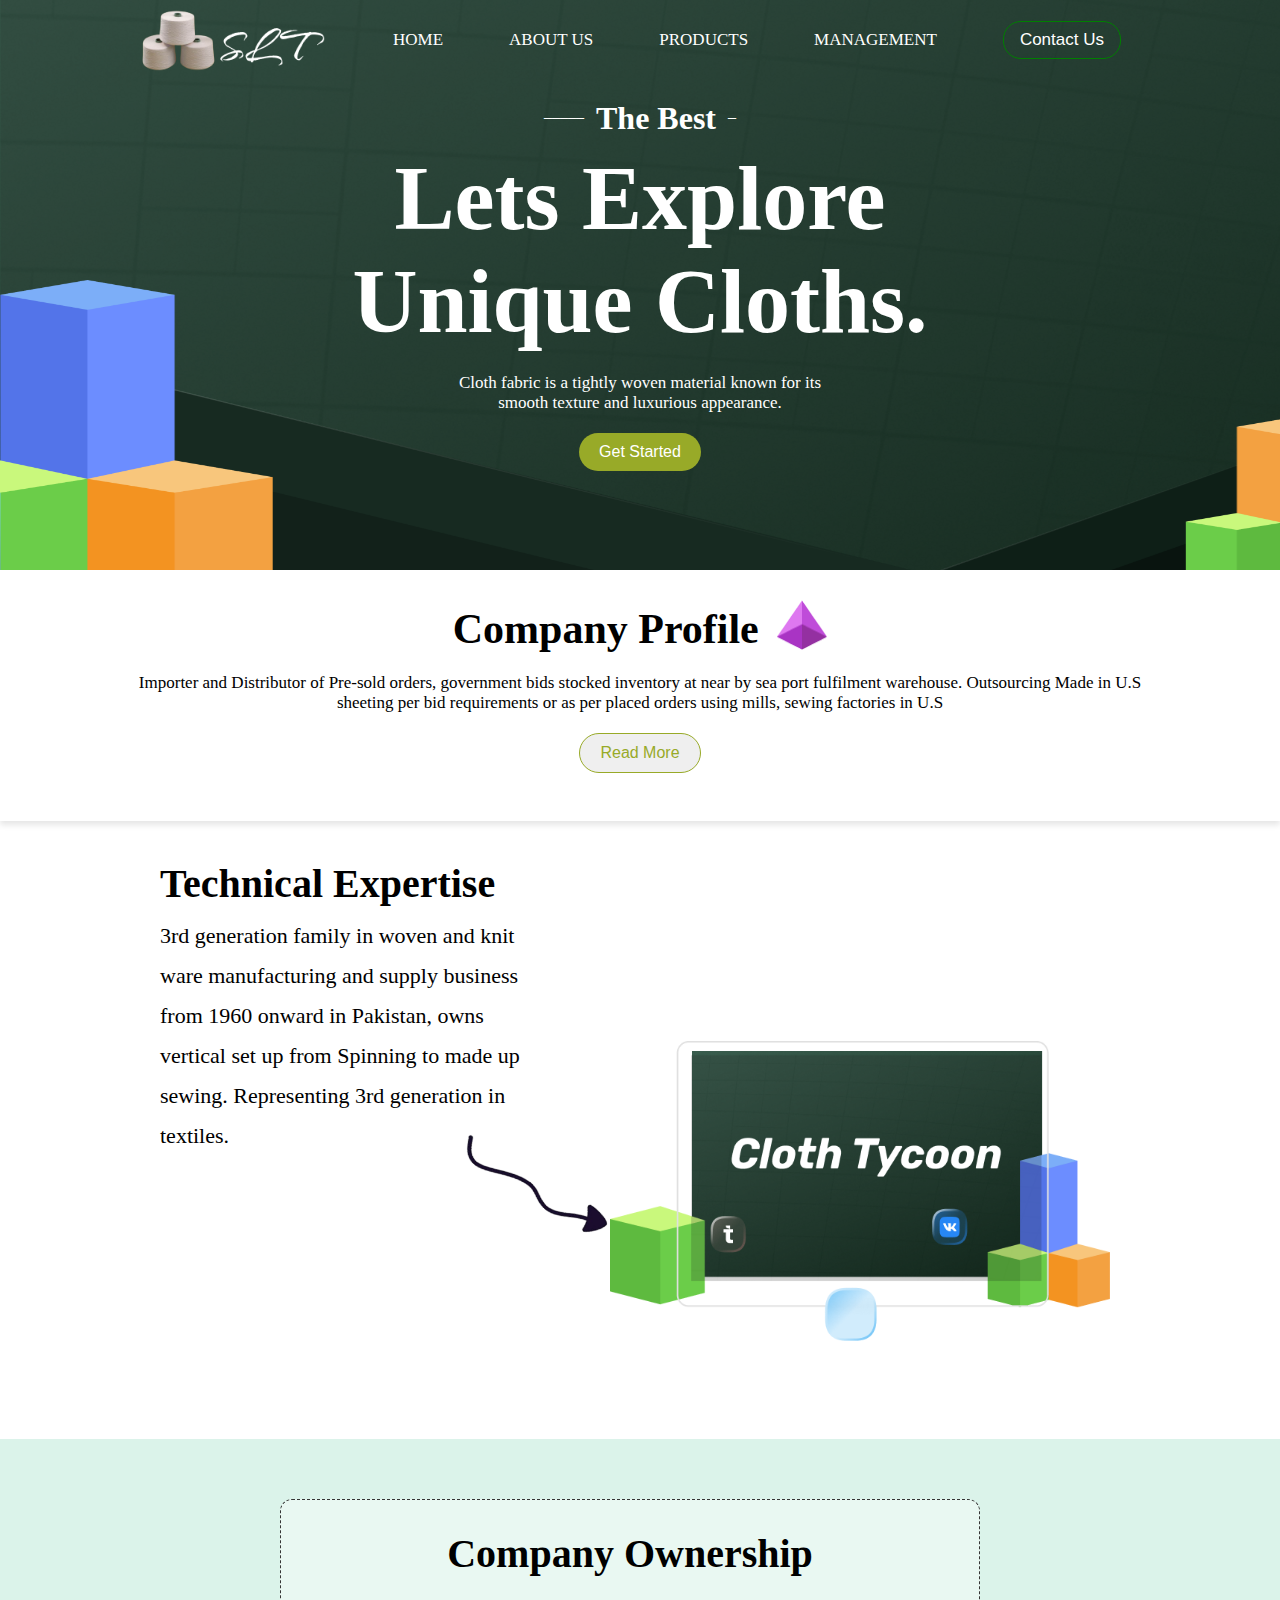
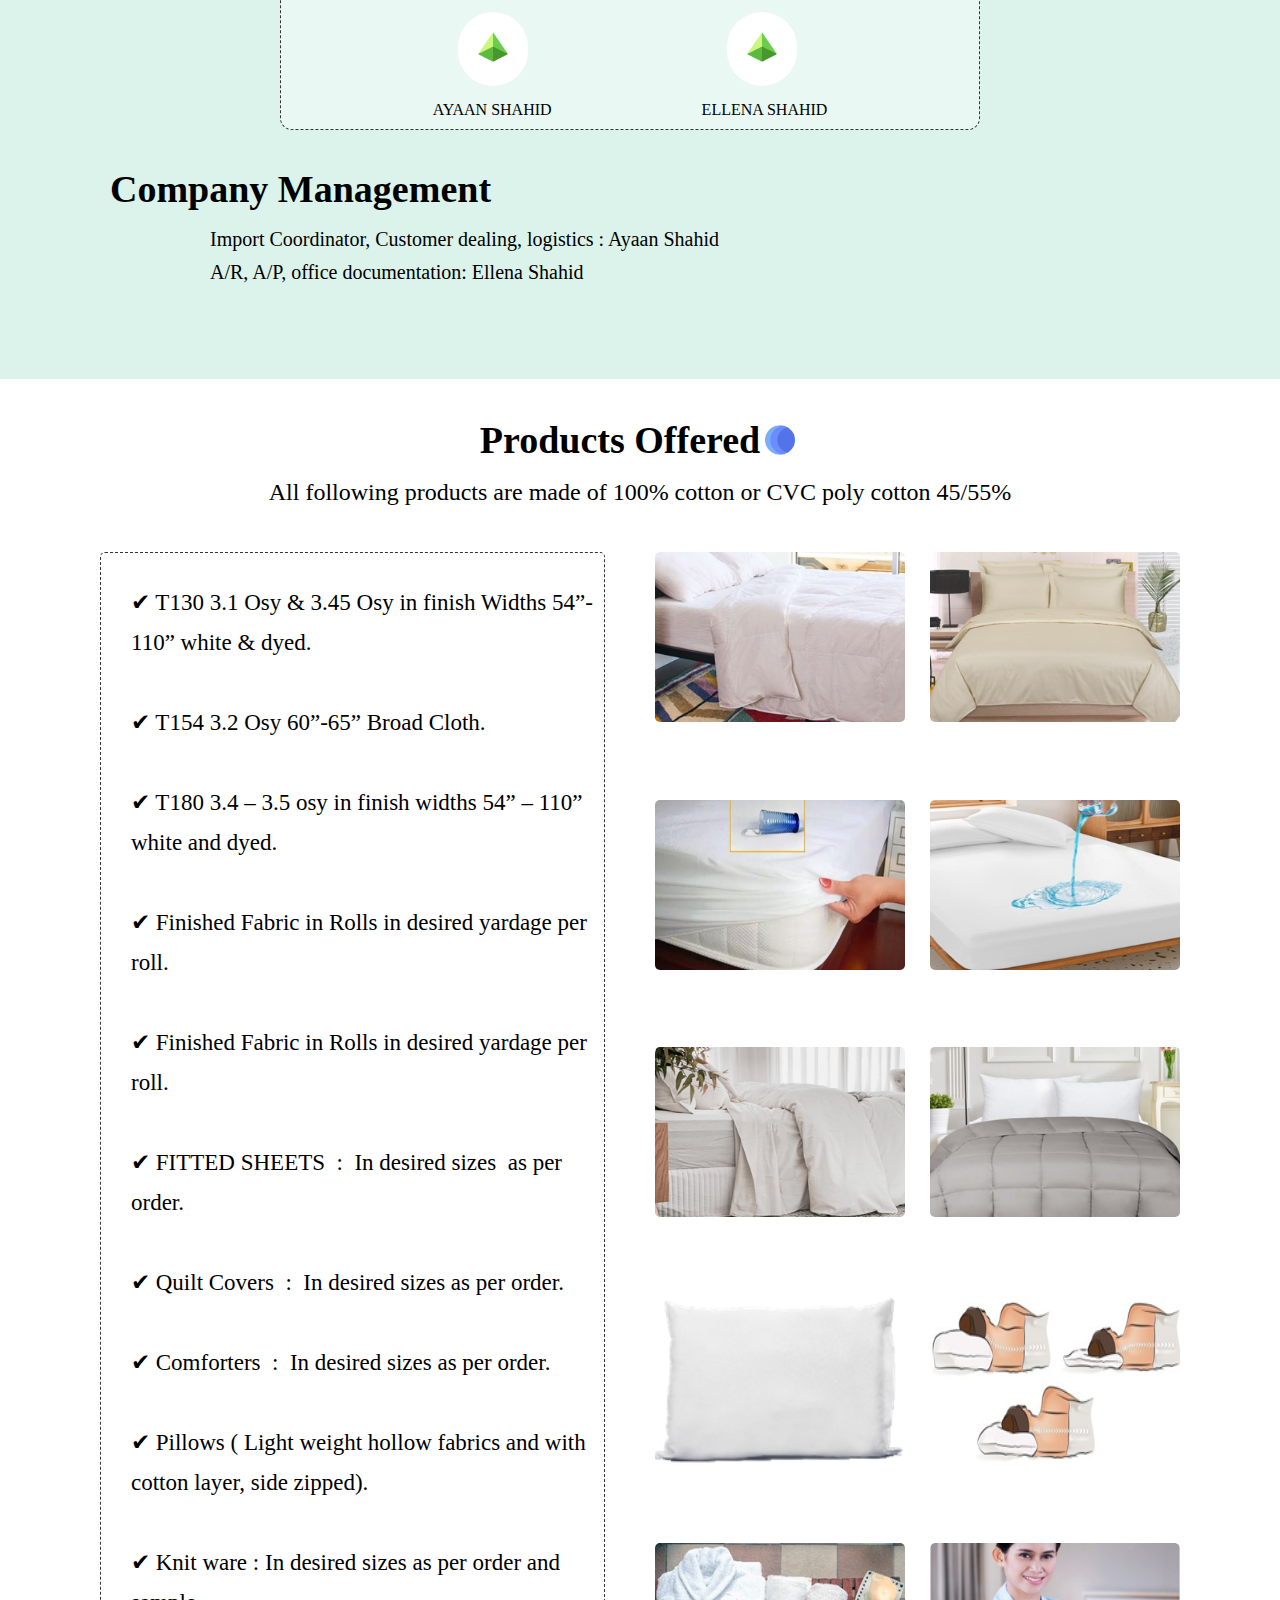
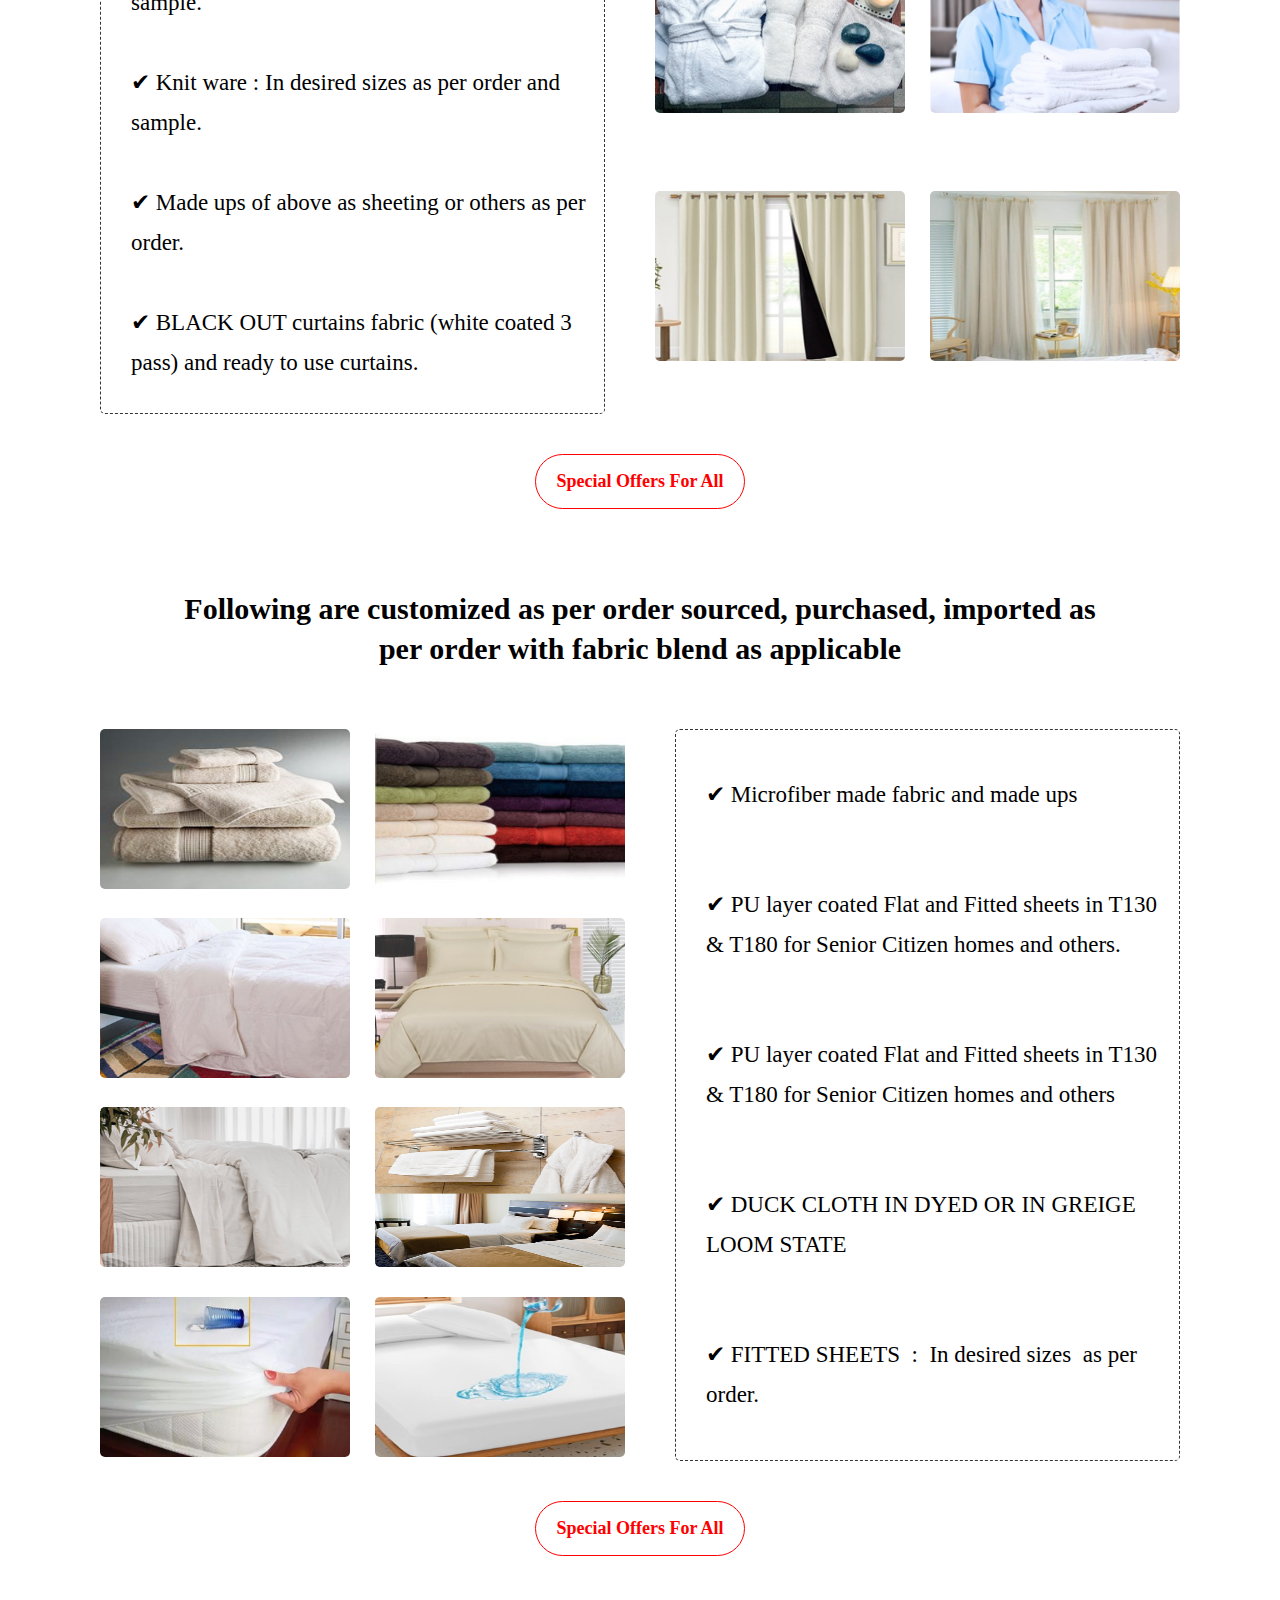
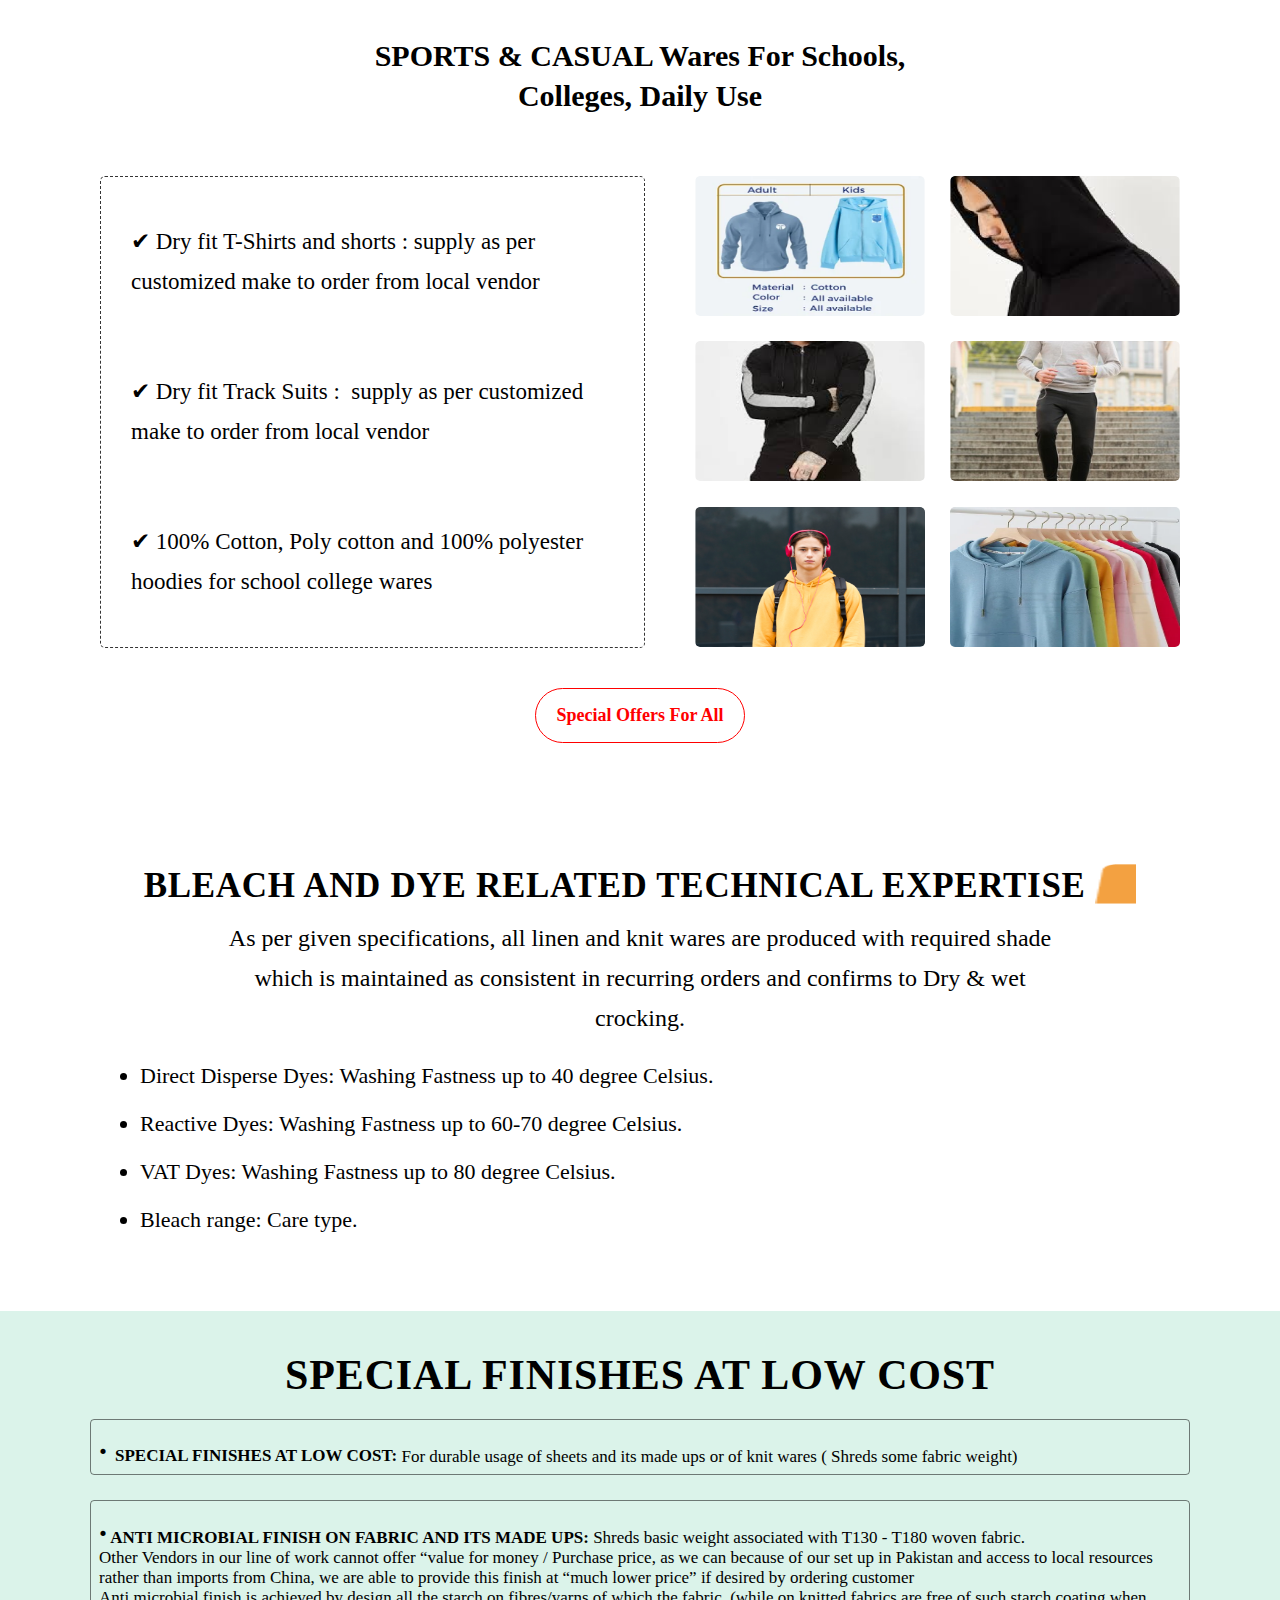
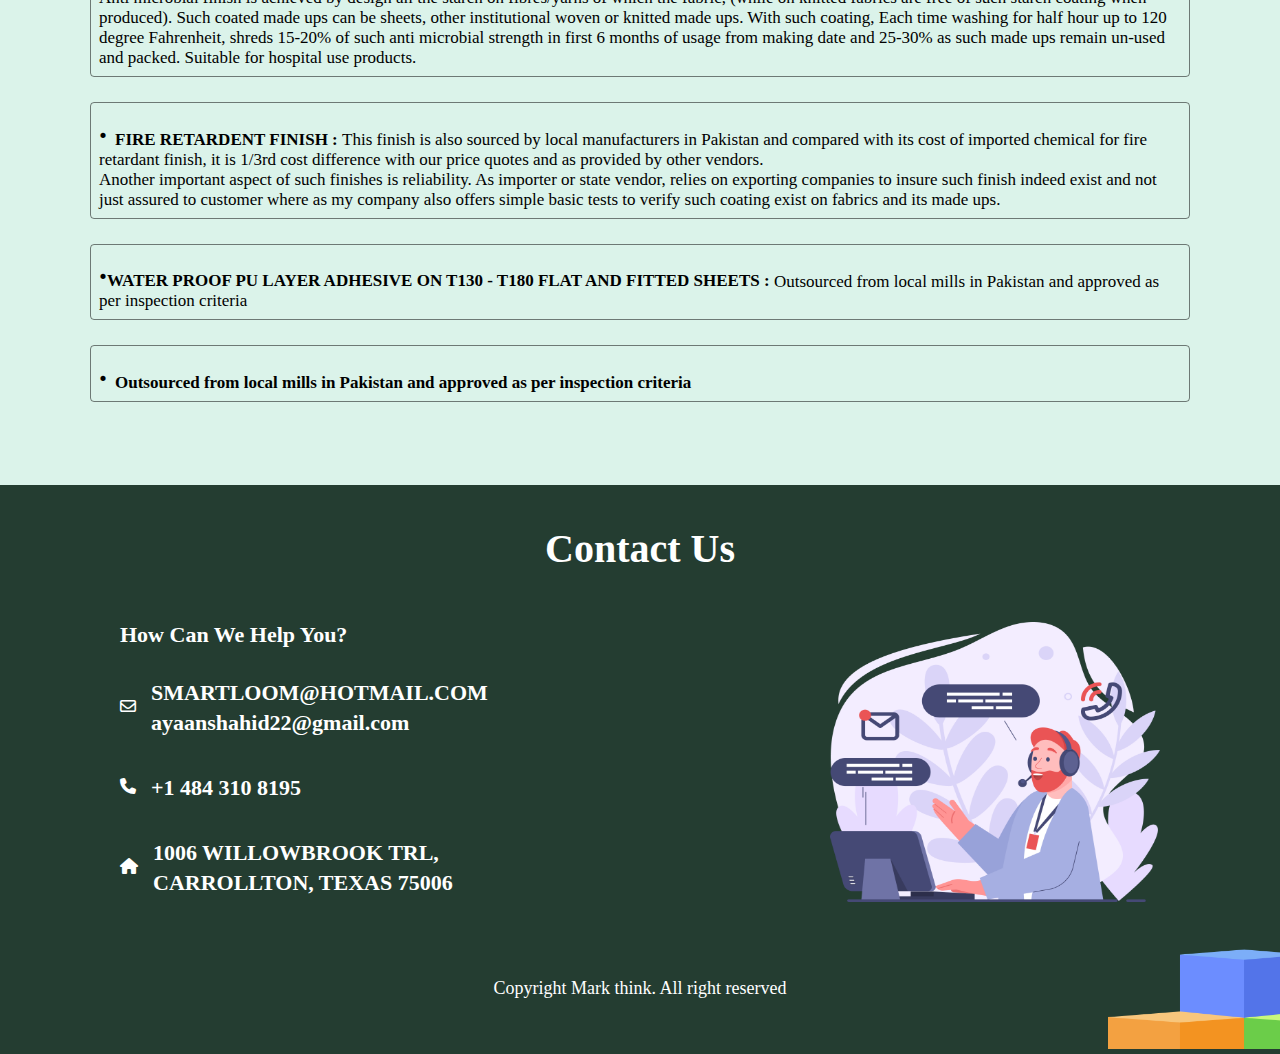
==== index.html @ a5f22051 "j" ====
<!DOCTYPE html>
<html lang="en">
<head>
    <meta charset="UTF-8">
    <meta name="viewport" content="width=device-width, initial-scale=1.0">
    <title>Smart Loom Textile</title>
    <link rel="stylesheet" href="https://cdnjs.cloudflare.com/ajax/libs/font-awesome/6.7.2/css/all.min.css" />
    <link rel="stylesheet" href="style.css">
</head>
<body>

    <div class="main_nav_hero" style="background-image: url(Group_1.png);">
        <nav>
          <label class="logo"
            ><img src="Frame_664.png" alt=""
          /></label>
          <input type="checkbox" id="check" />
          <label for="check" class="checkbtn">
            <i class="fas fa-bars"></i>
          </label>
          <ul id="menu_in_small">
            <li>Home</li>
            <li style="white-space: nowrap">About us</li>
            <li>Products</li>
            <li>Management</li>
            <li><a href="#contact-us"><button style="white-space: nowrap" id="contact_us_strtt" >Contact Us</button></a></li>
          </ul>
        </nav>
        <section class="hero_sec">
          <div class="hero_sec_best">
            <span style="margin-top: -13px; margin-right: 12px;">_____ </span>
            <h1>The Best</h1>
            <span style="margin-top: -13px; margin-left: 12px;">_</span>
          </div>
          <h1 class="big_heading_hero_sec">
            Lets Explore <br />
            Unique Cloths.
          </h1>
    
          <p class="p_hero_sec">
            Cloth fabric is a tightly woven material known for its <br />
            smooth texture and luxurious appearance.
          </p>
    
          <div class="btn_hero_sec">
            <button>Get Started</button>
          </div>
          <div class="hero_sec_b">
            <img src="Group_627.png" alt="" />
          </div>
        </section>
      </div>
      <!-- COMPANY PROFILE  -->
      <section class="company_profile">
        <h1>
          Company Profile
          <img class="company_profile_img" src="Group 555.png" alt="" />
        </h1>
        <p>
          Importer and Distributor of Pre-sold orders, government bids stocked
          inventory at near by sea port fulfilment warehouse. Outsourcing Made in
          U.S sheeting per bid requirements or as per placed orders using mills,
          sewing factories in U.S
        </p>
        <button>Read More</button>
        </section>
    
    
    
    
        <div class="technical">
            <div class="technical-1">
                <h5>Technical Expertise</h5>
                <p>3rd generation family in woven and knit ware manufacturing and supply business from 1960 onward in Pakistan, owns vertical set up from Spinning to made up sewing. Representing 3rd generation in textiles.</p>
                <img src="technical-1.png" alt="">
    
            </div>
            <div class="technical-2">
                <img src="technical-2.png" alt="">
    
            </div>
        </div>
    
        <div class="ownership">
            <div class="ownership-1">
                <div class="ownership-11">
                    <p>Company Ownership</p>
    
                </div>
                <div class="ownership-12">
                    <div class="ownership-13">
                        <p id="ownership-1" ><img src="./ownership.png" alt=""></p>
                        <p>AYAAN SHAHID</p>
    
                    </div>
                    <div class="ownership-14">
                        <p id="ownership-2"><img src="./ownership.png" alt=""></p>
                        <p>ELLENA SHAHID</p>
    
                    </div>
                </div>
    
            </div>
            <div class="ownership-2">
                <div class="ownership-21">
                    <p>Company Management</p>
    
                </div>
                <div class="ownership-22">
                    <p>Import Coordinator, Customer dealing, logistics : Ayaan Shahid</p>
                    <p>A/R, A/P, office documentation: Ellena Shahid</p>
    
                </div>
            </div>
        </div>
    
        <div class="products">
            <div class="product-1">
               <span><h5>Products Offered</h5><img src="Group 556.png" alt=""></span> 
                <p>All following products are made of 100% cotton or CVC poly cotton 45/55%</p>
    
            </div>
            <div class="product-2">
                <div class="product-21">
                    <ol style="list-style-type: none;">
                    <li> ✔ T130 3.1 Osy & 3.45 Osy in finish Widths 54”- 110” white & dyed.</li>
                    <li> ✔ T154 3.2 Osy 60”-65” Broad Cloth.</li>
                    <li> ✔ T180 3.4 – 3.5 osy in finish widths 54” – 110” white and dyed.</li>
                    <li> ✔ Finished Fabric in Rolls in desired yardage per roll.</li>
                    <li> ✔ Finished Fabric in Rolls in desired yardage per roll.</li>
                    <li> ✔ FITTED SHEETS  :  In desired sizes  as per order.</li>
                    <li> ✔ Quilt Covers  :  In desired sizes as per order.</li>
                    <li> ✔ Comforters  :  In desired sizes as per order.</li>
                    <li> ✔ Pillows ( Light weight hollow fabrics and with cotton layer, side zipped).</li>
                    <li> ✔ Knit ware : In desired sizes as per order and sample.</li>
                    <li> ✔ Knit ware : In desired sizes as per order and sample.</li>
                    <li> ✔ Made ups of above as sheeting or others as per order.</li>
                    <li> ✔ BLACK OUT curtains fabric (white coated 3 pass) and ready to use curtains.</li>
                </ol>
    
                </div>
                <div class="product-22">
                    <img src="product-1.png" alt="">
                    <img src="product-2.png" alt="">
                    <img src="product-3.png" alt="">
                    <img src="product-4.png" alt="">
                    <img src="product-5.png" alt="">
                    <img src="product-6.png" alt="">
                    <img src="product-7.png" alt="">
                    <img src="product-8.png" alt="">
                    <img src="product-9.png" alt="">
                    <img src="product-10.png" alt="">
                    <img src="product-11.png" alt="">
                    <img src="product-12.png" alt="">
    
    
                </div>
            </div>
            <div class="product-3">
                <button>Special Offers For All</button>
            </div>
        </div>
        <div class="order">
            <div class="order-1">
                <p>Following are customized as per order sourced, purchased, imported as per order with fabric blend as applicable</p>
            </div>
            <div class="order-2">
                <div class="order-21">
                    <img src="order-1.png" alt="">
                    <img src="order-2.png" alt="">
                    <img src="order-3.png" alt="">
                    <img src="order-4.png" alt="">
                    <img src="order-5.png" alt="">
                    <img src="order-6.png" alt="">
                    <img src="order-7.png" alt="">
                    <img src="order-8.png" alt="">
    
    
                </div>
                <div class="order-22">
                    <ol style="list-style-type: none;">
                        <li> ✔ Microfiber made fabric and made ups</li>
                        <li> ✔ PU layer coated Flat and Fitted sheets in T130 & T180 for Senior Citizen homes and others.</li>
                        <li> ✔ PU layer coated Flat and Fitted sheets in T130 & T180 for Senior Citizen homes and others</li>
                        <li> ✔ DUCK CLOTH IN DYED OR IN GREIGE LOOM STATE</li>
                        <li> ✔ FITTED SHEETS  :  In desired sizes  as per order.</li>
                    </ol>
    
                </div>
            </div>
            <div class="order-3">
                <button>Special Offers For All</button>
            </div>
        </div>
    
        <div class="school">
            <div class="school-1">
                    <p>SPORTS & CASUAL Wares For Schools, Colleges, Daily Use</p>
            </div>
            <div class="school-2">
                <div class="school-21">
                    <ol style="list-style-type: none;" >
                        <li> ✔ Dry fit T-Shirts and shorts : supply as per customized make to order from local vendor</li>
                        <li> ✔ Dry fit Track Suits :  supply as per customized make to order from local vendor</li>
                        <li> ✔ 100% Cotton, Poly cotton and 100% polyester hoodies for school college wares</li>
                    </ol>
    
                </div>
                <div class="school-22">
                    <img src="school-1.png" alt="">
                    <img src="school-2.png" alt="">
                    <img src="school-3.png" alt="">
                    <img src="school-4.png" alt="">
                    <img src="school-5.png" alt="">
                    <img src="school-6.png" alt="">
                </div>
            </div>
            <div class="school-3">
                <button>Special Offers For All</button>
            </div>
        </div>
    
            <!-- technical expertise -->
    
        <section class="technical_expertise">
            <h1>
              BLEACH AND DYE RELATED TECHNICAL EXPERTISE
              <img class="technical_expertise_img" src="Vector.png" alt="" />
            </h1>
            <h4>
              As per given specifications, all linen and knit wares are produced with
              required shade which is maintained as consistent in recurring orders and
              confirms to Dry & wet crocking.
            </h4>
            <ol class="custom-list">
              <li>Direct Disperse Dyes: Washing Fastness up to 40 degree Celsius.</li>
              <li>Reactive Dyes: Washing Fastness up to 60-70 degree Celsius.</li>
              <li>VAT Dyes: Washing Fastness up to 80 degree Celsius.</li>
              <li>Bleach range: Care type.</li>
            </ol>
          </section>
      
          <!-- SPECIAL FINISHES AT LOW COST -->
      
          <section class="special_finishes">
            <h1>SPECIAL FINISHES AT LOW COST</h1>
            <ol>
              <li>
                <b
                  ><span class="dot_special_finishes">. </span>SPECIAL FINISHES AT LOW
                  COST:</b
                >
                For durable usage of sheets and its made ups or of knit wares ( Shreds
                some fabric weight)
              </li>
              <li>
                <b
                  ><span class="dot_special_finishes">.</span> ANTI MICROBIAL FINISH
                  ON FABRIC AND ITS MADE UPS:</b
                >
                Shreds basic weight associated with T130 - T180 woven fabric.
                <p>
                  Other Vendors in our line of work cannot offer “value for money /
                  Purchase price, as we can because of our set up in Pakistan and
                  access to local resources rather than imports from China, we are
                  able to provide this finish at “much lower price” if desired by
                  ordering customer
                </p>
                <p>
                  Anti microbial finish is achieved by design all the starch on
                  fibres/yarns of which the fabric, (while on knitted fabrics are free
                  of such starch coating when produced). Such coated made ups can be
                  sheets, other institutional woven or knitted made ups. With such
                  coating, Each time washing for half hour up to 120 degree
                  Fahrenheit, shreds 15-20% of such anti microbial strength in first 6
                  months of usage from making date and 25-30% as such made ups remain
                  un-used and packed. Suitable for hospital use products.
                </p>
              </li>
      
              <li>
                <b
                  ><span class="dot_special_finishes">. </span> FIRE RETARDENT FINISH
                  :
                </b>
                This finish is also sourced by local manufacturers in Pakistan and
                compared with its cost of imported chemical for fire retardant finish,
                it is 1/3rd cost difference with our price quotes and as provided by
                other vendors.
                <p>
                  Another important aspect of such finishes is reliability. As
                  importer or state vendor, relies on exporting companies to insure
                  such finish indeed exist and not just assured to customer where as
                  my company also offers simple basic tests to verify such coating
                  exist on fabrics and its made ups.
                </p>
              </li>
              <li>
                <b
                  ><span class="dot_special_finishes">.</span>WATER PROOF PU LAYER
                  ADHESIVE ON T130 - T180 FLAT AND FITTED SHEETS :
                </b>
                Outsourced from local mills in Pakistan and approved as per inspection
                criteria
              </li>
              <li>
                <b
                  ><span class="dot_special_finishes">. </span> Outsourced from local
                  mills in Pakistan and approved as per inspection criteria
                </b>
              </li>
            </ol>
          </section>
    
    
        <div class="contact" id="contact-us" >
            <div class="contact-1">
                <p>Contact Us</p>
    
            </div>
            <div class="contact-2">
                <div class="contact-21">
                    <div class="contact-211">
                        <p>How Can We Help You?</p>
                    </div>
                    <div class="mail">
                        <div class="mail-1">
                            <i id="mail" class="fa-regular fa-envelope"></i>
                        </div>
                        <div class="mail-2">
                            <p><a  style="color: white;">SMARTLOOM@HOTMAIL.COM</a></p>
                            <p><a  style="color: white;">ayaanshahid22@gmail.com</a></p>
                        </div>
                    </div>
                    <div class="mail">
                        <div class="mail-1">
                            <i class="fa-solid fa-phone"></i>
                        </div>
                        <div class="mail-2">
                            <p>+1 484 310 8195</p>
                        </div>
                    </div>
                    <div class="mail">
                        <div class="mail-1">
                            <i id="mail" class="fa-solid fa-house"></i>
                        </div>
                        <div class="mail-2">
                            <p>1006 WILLOWBROOK TRL, CARROLLTON, TEXAS 75006</p>
                        </div>
                    </div>
    
                </div>
                <div class="contact-22">
                    <img src="contact-1.png" alt="">
    
                </div>
            </div>
            <div class="contact-3">
                <p>Copyright Mark think. All right reserved</p>
                <img src="contact-2.png" alt="">
            </div>
        </div>
        
        <script>
    
    document.addEventListener('DOMContentLoaded', function() {
        const checkBox = document.getElementById('check');
        const menu = document.getElementById('menu');
    
        // Toggle the menu when the checkbox is checked/unchecked
        checkBox.addEventListener('change', function() {
            if (this.checked) {
                menu.style.left = '0'; // Show menu
            } else {
                menu.style.left = '-100%'; // Hide menu
            }
        });
    });
    
        </script>

</body>
</html>
---- style.css ----
*{
  margin: 0;
  padding: 0;
  box-sizing: border-box;
}

html{
  scroll-behavior: smooth;
}
body {
  width: 100%;
  overflow-x: hidden;
}



nav {
  /* background: #0082e6; */
  height: 80px;
  width: 100%;
  display: flex; /* Add this */
  align-items: center; /* Add this */
  justify-content: space-between; /* Add this */
  padding: 0 105px; /* Add this for horizontal margins */
  /* padding-top: 12px; */
}
label.logo {
  display: flex; /* Add this */
  align-items: center; /* Add this */
  margin-right: 20px;
  /* line-height: 80px; */
  /* padding: 0 100px; */
}
label.logo img {
  width: 205px; /* Set the width for the logo image */
  /* height: 70px;  */
}

nav ul {
  /* float: right; */
  /* margin-right: 20px;  */
  display: flex; /* Change this to use flex for horizontal layout */
  margin-left: auto;
}
nav ul li {
  display: inline-block;
  line-height: 80px;
  margin: 0 20px;
}
nav ul li {
  color: white;
  font-size: 17px;
  padding: 7px 13px;
  border-radius: 3px;
  text-transform: uppercase;
  text-decoration: none; /* Remove underline by default */
}
nav ul li:hover {
  text-decoration: underline; /* Underline on hover */
  background: none; /* No background on hover */
  color: white; /* Keep the text color white on hover */
}
nav ul button {
  padding: 8px 16px;
  border-radius: 18px;
  background-color: transparent;
  border: 1px solid green;
  color: white;
  font-size: 17px;
  cursor: pointer;
}
.checkbtn {
  font-size: 22px;
  color: white;
  float: right;
  line-height: 80px;
  margin-right: 30px;
  cursor: pointer;
  display: none;
}
#check {
  display: none;
}
.main_nav_hero {
  /* background-image: url("Group_1.png"); */
  background-repeat: no-repeat;
  background-size: cover;
  background-position: center;
  height: 570px;
  width: 100%;
  overflow-x: hidden;
  position: relative;
}

.hero_sec_b {
  width: 100%;
}
.hero_sec_b img {
  width: 100%;
  height: 290px;
  overflow-x: hidden;
  /* margin-top: 90px; */
  position: absolute;
  bottom: 0;
}
.hero_sec_best {
  display: flex;
  color: white;
  justify-content: center;
  align-items: center;
  margin-top: 20px;
}

.big_heading_hero_sec {
  display: flex;
  color: white;
  justify-content: center;
  align-items: center;
  margin-top: 10px;
  font-size: 90px;
  text-align: center;
}

.p_hero_sec {
  display: flex;
  color: white;
  justify-content: center;
  align-items: center;
  margin-top: 20px;
  font-size: 17px;
  text-align: center;
}

.btn_hero_sec {
  display: flex;
  justify-content: center;
  align-items: center;
}
.btn_hero_sec button {
  padding: 10px 20px;
  font-size: 16px;
  cursor: pointer;
  margin-top: 20px;
  border-radius: 192px;
  border: hidden;
  color: white;
  background-color: #98aa28;
}
/* COMPANY PROFILE */

.company_profile {
  width: 100%;
  text-align: center;
  justify-content: center;
  align-items: center;
  padding: 30px 0;
  background: rgba(255, 255, 255, 1);
  display: flex;
  flex-direction: column;
  box-shadow: 0px 4px 6px rgba(0, 0, 0, 0.1);
}
.company_profile h1 {
  font-size: 42px;
}
.company_profile_img {
  margin-left: 8px;
  width: 50px;
  height: 50px;
  margin-bottom: -7px;
}
.company_profile p {
  width: 80%;
  text-align: center;
  justify-content: center;
  align-items: center;
  font-family: Rubik;
  font-size: 17px;
  font-weight: 400;
  line-height: 20px;
  margin-top: 20px;
}
.company_profile button {
  padding: 10px 20px;
  font-size: 16px;
  cursor: pointer;
  margin-top: 20px;
  border-radius: 192px;
  border: 1px solid rgba(152, 170, 40, 1);
  color: rgba(152, 170, 40, 1);
}
/* technical_expertise */

.technical_expertise {
  width: 100%;
  padding: 40px 30px;
  display: flex;
  flex-direction: column;
  justify-content: center;
  align-items: center;
}
.technical_expertise h1 {
  font-size: 35px;
  font-weight: 700;
  line-height: 65px;
  letter-spacing: 0.02em;
  text-align: center;
  margin-top: 40px;
}

.technical_expertise_img {
  width: 41.3px;
  height: 40px;
  margin-bottom: -7px;
}
.technical_expertise h4 {
  font-size: 24px;
  font-weight: 500;
  line-height: 40px;
  text-align: center;
  width: 70%;
}

/* Style for the ordered list with dots and left alignment */
.custom-list {
  list-style-type: disc; /* Use dots as the list style */
  padding-left: 20px; /* Indent the list items to the left */
  margin: 20px 0; /* Add spacing above and below */
  text-align: left; /* Align the list text to the left */
  width: 100%; /* Ensure the list takes full width */
  box-sizing: border-box;
}

.custom-list li {
  margin-bottom: 13px;
  font-size: 18px; /* Add spacing between each item */
  line-height: 1.6; /* Adjust line spacing for readability */
}
/* SPECIAL FINISHES AT LOW COST */

.special_finishes {
  padding: 40px 90px;
  background: rgba(219, 243, 234, 1);

  width: 100%;
  overflow-x: hidden;
}
.special_finishes h1 {
  display: flex;
  justify-content: center;
  align-items: center;

  font-size: 42px;
  font-weight: 700;

  letter-spacing: 0.02em;
  margin-bottom: 20px;
}
.special_finishes ol {
  list-style-type: none;
}
.special_finishes ol li b span {
  font-size: xx-large;
}

.special_finishes ol li {
  border: 0.5px solid rgba(0, 0, 0, 0.5);
  margin-bottom: 25px;
  padding: 6px 8px 8px;
  font-size: 17px;
  border-radius: 4px;
}

.dot_special_finishes {
  vertical-align: super;
  margin-right: 5px;
}




.technical{
  display: flex;
  justify-content: center;
  padding: 20px 120px;
}
.technical-1{
  padding: 10px 40px;
}
.technical-1 h5{
  font-size: 40px;
  font-weight: 700;
  line-height: 65px;
  font-family: Rubik;
}
.technical-1 p{
  font-size: 22px;
  font-weight: 400;
  line-height: 40px;
  font-family: Rubik;
}
.technical-1 img{
  width: 250px;
  position: relative;
  bottom: 90px;
  left: 250px;
}
.technical-2{
  padding: 20px 50px;
}
.technical-2 img{
  width: 500px;
  height: 300px;
  margin-top: 180px;
}
.ownership{
  height: Hug (676px);
  padding: 60px 80px;
  background-color: #DBF3EA;
}
.ownership-1{
 width: 700px;
  border: 1px dashed #343434;
  border-radius:12px;
  padding: 30px 16px 10px 16px;
  text-align: center;
  margin-left: 200px;
  background-color: #FFFFFF66;
}
.ownership-11 p{
  font-size: 40px;
  font-weight: 700;
  font-family: Rubik;
}
.ownership-12{
  display: flex;
  justify-content: center;  
  gap: 150px;
}
#ownership-1{
  width: 70px;
  height: 70;
  padding: 20px;
  background-color: white;
  border-radius: 70px;
  margin-top: 35px;
  margin-bottom: 15px;
  margin-left: 25px;
}
#ownership-2{
  width: 70px;
  height: 70;
  padding:20px;
  background-color: white;
  border-radius: 70px;
  margin-top: 35px;
  margin-bottom: 15px;
  margin-left: 25px;
}
.ownership-12 img{
  width: 30px;
  height: 30px;
 
}
.ownership-2{
  padding: 30px;
}
.ownership-21 p{
  font-size: 38px;
  font-weight: 700;
  font-family: Rubik;
  padding: 7px 0 12px 0;
}
.ownership-22 p{
  margin-left: 100px;
  font-size: 20px;
  font-weight: 400;
  font-family: Rubik;
  line-height: 33px;
}
.products{
  padding: 30px 80px;
}
.product-1{
  text-align: center;
}
.product-1 h5{
  font-size: 38px;
  font-weight: 700;
  font-family: Rubik;
  line-height: 63px
}
.product-1 span{
  display: inline-flex;
}
.product-1 img{
  width: 30px;
  height: 30px;
  margin: auto 5px;
}
.product-1 p{
  font-size: 24px;
  font-weight: 500;
  font-family: Rubik;
  line-height: 40px
}
.product-2{
  padding:40px 20px;
  display: flex;
  column-gap: 50px;
  justify-content: space-between;
}
.product-21{
  border: 0.5px dashed #343434;
  padding: 10px 10px 10px 30px;
  border-radius: 5px;
  
}
.product-21 li{
  padding: 20px 0;
  font-size: 23px;
  font-weight: 400;
  font-family: Rubik;
  line-height: 40px
}
.product-22{
  display: grid;
  grid-template-columns: auto auto;
  gap: 25px;
}
.product-22 img{
  width: 250px;
  height: 170px;
  border-radius: 5px;
}
.product-3{
  text-align: center;
}
.product-3 button{
  padding: 16px 20px;
  background-color: transparent;
  color: #FF0000;
  border: 1px solid #FF0000;
  border-radius: 100px;
  font-size: 18px;
  font-weight: 600;
  font-family: Rubik;;
}
.order{
  padding: 30px 80px;
}
.order-1 p{
  padding: 20px 100px;
  text-align: center;
  font-size: 30px;
  font-weight: 600;
  font-family: Rubik;
  line-height: 40px
}
.order-2{
  padding:40px 20px;
  display: flex;
  column-gap: 50px;
  justify-content: space-between;
}
.order-21{
  display: grid;
  grid-template-columns: auto auto;
  gap: 25px;
}
.order-21 img{
  width: 250px;
  height: 160px;
  border-radius: 5px;
}
.order-22{
  border: 0.5px dashed #343434;
  padding: 10px 10px 10px 30px;
  border-radius: 5px;
}
.order-22 li{
  padding: 35px 0;
  font-size: 23px;
  font-weight: 400;
  font-family: Rubik;
  line-height: 40px
}
.order-3{
  text-align: center;
}
.order-3 button{
  padding: 16px 20px;
  background-color: transparent;
  color: #FF0000;
  border: 1px solid #FF0000;
  border-radius: 100px;
  font-size: 18px;
  font-weight: 600;
  font-family: Rubik;
}
.school{
  padding: 30px 80px;
}
.school-1 p{
  padding: 20px 270px;
  text-align: center;
  font-size: 30px;
  font-weight: 600;
  font-family: Rubik;
  line-height: 40px
}
.school-2{
  padding:40px 20px;
  display: flex;
  column-gap: 50px;
  justify-content: space-between;
}
.school-21{
  border: 0.5px dashed #343434;
  padding: 10px 10px 10px 30px;
  border-radius: 5px;
}
.school-21 li{
  padding: 35px 0;
  font-size: 23px;
  font-weight: 400;
  font-family: Rubik;
  line-height: 40px
}
.school-22{
  display: grid;
  grid-template-columns: auto auto;
  gap: 25px;
}
.school-22 img{
  width: 230px;
  height: 140px;
  border-radius: 5px;
}
.school-3{
  text-align: center;
}
.school-3 button{
  padding: 16px 20px;
  background-color: transparent;
  color: #FF0000;
  border: 1px solid #FF0000;
  border-radius: 100px;
  font-size: 18px;
  font-weight: 600;
  font-family: Rubik;
}

.contact{
  background-color: #243D31;
  color: white;
}
.contact-1 p{
  text-align: center;
  font-size:40px;
  font-family: Roboto;
  font-weight: 700;
  padding: 40px 0;
}
.contact-2{
  display: flex;
  padding: 10px 120px;
  justify-content: space-between;
}
.contact-211 p{
  font-size:22px ;
  font-family: Inter;
  font-weight: 600;
  padding-bottom: 15px;
}
.mail{
  display: flex;
  padding: 20px 0;
  column-gap: 15px;
}
.mail-2{
  font-size: 22px;
  font-family: Rubik;
  font-weight: 600;
  margin-top: -5px;
  line-height: 30px;
  padding-right: 250px;
}
#mail{
  margin-top: 15px;
}
.contact-22 img{
  width: 330px;
  height: 280px;
}
.contact-3{
  text-align: center;
  font-size: 18px;
  font-family: Rubik;
  font-weight: 400;
}
.contact-3 p{
 position: relative;
 top: 50px;
}
.contact-3 img{
  width: 200px;
  height: 100px;
  position: relative;
  left: 568px;
  
}











@media (max-width:425px) {
  /* body{
      overflow-x: hidden !important;
      width: 100% !important;
  } */
}


@media (max-width:425px) {
  .technical{
      flex-direction: column;
      justify-content: center;
      padding: 20px;
  }
  .technical-1{
      padding: 20px;
  }
  .technical-1 h5{
      text-align: center;
      font-size: 27px;
      font-weight: 700;
      line-height: 45px;
  }
  .technical-1 p{
      font-size: 17px;
      line-height: 30px;
  }
  .technical-1 img{
      width: 130px;
      position: relative;
      bottom: 30px;
      left: 0px;
  }
  .technical-2{
      padding: 20px;
  }
  .technical-2 img{
      width:250px;
      height: 200px;
      margin-top: -150px;
      margin-left: 90px;
  }
  .ownership{
      height: auto;
      padding: 20px 30px;
  }
  .ownership-1{
     width: 300px;
      padding: 30px 16px 10px 16px;
      margin-left: 35px;  
  }
  .ownership-11 p{
      font-size: 27px;
      font-weight: 600;
  }
  .ownership-12{
      display: flex;
      justify-content: center;  
      gap: 50px;
  }
  #ownership-1{
      width: 40px;
      height: 40;
      border-radius: 40px;
      margin-top: 25px;
      margin-bottom: 10px;
      padding: 10px;
      border-radius: 50%;
      margin-left: 40px;
  }
  #ownership-2{
      width: 40px;
      height: 40;
      border-radius: 40px;
      margin-top: 25px;
      margin-bottom: 10px;
      padding: 10px;
      margin-left: 25px;
      border-radius: 50%;
  }
  .ownership-12 img{
      width: 20px;
      height: 20px;
  }
  .ownership-2{
      padding: 10px;
  }
  .ownership-21 p{
      font-size: 24px;
      font-weight: 600;
      padding: 7px 0 12px -10;
  }
  .ownership-22 p{
      margin-left: 40px;
      font-size: 18px;
      font-weight: 400;
      line-height: 25px;
  }
  .products{
      padding: 10px 20px;
  }
  .product-1 h5{
      font-size: 20px;
      font-weight: 600;
      line-height: 35px
  }
  .product-1 span{
      display: inline-flex;
  }
  .product-1 img{
      width: 20px;
      height: 20px;
      margin: auto 5px;
  }
  .product-1 p{
      font-size: 18px;
      font-weight: 400;
      line-height: 20px
  }
  .product-2{
      padding:40px 10px;
      flex-direction: column;
      column-gap: 0px;
      row-gap: 20px;
  }
  .product-21 li{
      padding: 20px 0;
      font-size: 18px;
      font-weight: 400;
      line-height: 20px
  }
  .product-22{
      display: grid;
      grid-template-columns: auto auto;
      gap: 15px;
  }
  .product-22 img{
      width: 165px;
      height: 100px;
      border-radius: 5px;
  }
  .product-3 button{
      padding: 8px 10px;
      border-radius: 100px;
      font-size: 16px;
      font-weight: 600;
  }
  .order{
      padding: 10px 20px;
  }
  .order-1 p{
      padding: 10px 10px;
      text-align: center;
      font-size: 22px;
      font-weight: 600;
      line-height: 20px
  }
  .order-2{
      padding:20px 20px;
      flex-direction: column;
      row-gap: 20px;
  }
  .order-21 img{
      width: 160px;
      height: 100px;
      border-radius: 5px;
  }
  .order-22 li{
      padding: 15px 0;
      font-size: 18px;
      line-height: 25px
  }
  .order-3 button{
      padding: 8px 10px;
      border-radius: 100px;
      font-size: 16px;
  }
  .school{
      padding: 10px 20px;
  }
  .school-1 p{
      padding: 10px 25px;
      font-size: 20px;
      line-height: 20px
  }
  .school-2{
      padding:20px 10px;
      flex-direction: column;
      row-gap: 30px;
  }
  .school-21 li{
      padding: 15px 0;
      font-size: 18px;
      line-height: 20px
  }
  .school-22 img{
      width: 165px;
      height: 90px;
      border-radius: 5px;
  }
  .school-3 button{
      padding: 8px 10px;
      font-size: 15px;
  }
  .contact{
      background-color: #243D31;
      color: white;
  }
  .contact-1 p{
      text-align: center;
      font-size:24px;
      padding: 20px 0;
  }
  .contact-2{
     flex-direction: column;
      padding: 10px 50px;
      justify-content: space-between;
  }
  .contact-211 p{
      font-size:18px ;
      font-family: Inter;
      font-weight: 600;
      padding-bottom: 15px;
  }
  .mail{
      display: flex;
      padding: 20px 0;
      column-gap: 15px;
  }
  .mail-2{
      font-size: 18px;
      font-family: Rubik;
      font-weight: 600;
      margin-top: -5px;
      line-height: 30px;
      padding-right: 30px;
  }
  #mail{
      margin-top: 15px;
  }
  .contact-22 img{
      width: 230px;
      height: 180px;
      margin-left: 60px;
  }
  .contact-3{
      text-align: center;
      font-size: 16px;
      font-family: Rubik;
      font-weight: 400;
  }
  .contact-3 p{
     position: relative;
     top: 25px;
  }
  .contact-3 img{
      width: 90px;
      height: 50px;
      position: relative;
      left: 165px;
      
  }
}


@media (max-width: 1050px) {
  label.logo {
    /* padding-left: 30px; */
    align-items: start;
  }
 
  nav ul {
    display: block;
  }

  nav ul li {
    font-size: 16px;
  }
}
@media (max-width: 890px) {
  .checkbtn {
    display: flex;
    /* float: right; */
  }
  label.logo img {
    width: 245px; /* Set the width for the logo image */
    height: auto; /* Maintain aspect ratio */
  }

  #menu_in_small {
    font-size: 13px;
  }

  nav {
    gap: 50px;
    padding-right: 0px;
  }

  label.logo {
    align-items: start; /* Add this */
    margin-left: -100px;
    /* line-height: 80px; */
    /* padding: 0 100px; */
  }
  ul {
    position: fixed;
    width: 100%;
    height: 100vh;
    /* background: #2c3e50; */
    background-image: url("Group_1.png");
    background-repeat: no-repeat;
    background-size: cover;
    background-position: center;
    top: 80px;
    left: -100%;
    text-align: center;
    transition: all 0.5s;
  }
  nav ul li {
    display: block;
    margin: 30px 0;
    line-height: 30px;
    font-size: 10px;
  }
  nav ul li {
    font-size: 20px;
  }
  #check:checked ~ ul {
    left: 0; /* Show menu when checked */
  }
}
@media (max-width: 426px) {
  #menu_in_small {
    font-size: 12px;
  }
  nav ul li {
    margin: 10px 0;
  }
}

@media (min-width: 920px) {
  nav {
    padding: 0px 135px;
  }
}
@media (max-width: 500px) {
  .big_heading_hero_sec {
    font-size: 52px;
  }
  .p_hero_sec {
    font-size: 16px;
  }
}
@media (max-width: 426px) {
  .big_heading_hero_sec {
    font-size: 44px;
  }
  .p_hero_sec {
    font-size: 16px;
    margin-left: 10px;
  }
  .hero_sec_b img {
    height: 220px;
  }
}
@media (max-width: 376px) {
  .big_heading_hero_sec {
    font-size: 37px;
  }
  .p_hero_sec {
    font-size: 14px;
  }
}

@media (max-width: 321px) {
  .big_heading_hero_sec {
    font-size: 32px;
  }
  .p_hero_sec {
    font-size: 13px;
  }
  .checkbtn {
    font-size: 22px;

    margin-left: -40px;
  }
}
@media (max-width: 426px) {
  .company_profile h1 {
    font-size: 32px;
  }
  .company_profile_img {
    margin-left: 5px;
    width: 40px;
    height: 40px;
    margin-bottom: -5px;
  }
  .company_profile p {
    font-size: 14px;
  }
}
@media (max-width: 321px) {
  .company_profile h1 {
    font-size: 27px;
  }
  .company_profile_img {
    margin-left: 5px;
    width: 34px;
    height: 34px;
    margin-bottom: -5px;
  }
  .company_profile p {
    font-size: 14px;
  }
}
@media (min-width: 806px) {
  .custom-list {
    /* Indent the list items to the left */
    margin: 20px 0; /* Add spacing above and below */
    margin-left: 180px;
  }
  .custom-list li {
    margin-bottom: 13px;
    font-size: 22px; /* Add spacing between each item */
    line-height: 1.6; /* Adjust line spacing for readability */
  }
}

@media (max-width: 426px) {
  .technical_expertise h1 {
    font-size: 27px;
    margin-top: 20px;
    line-height: 45px;
  }

  .technical_expertise_img {
    width: 41.3px;
    height: 40px;
    margin-bottom: -7px;
  }

  .technical_expertise h4 {
    font-size: 19px;
    line-height: 30px;
    width: 90%;
  }
  .custom-list li {
    font-size: 15px; /* Add spacing between each item */
    /* Adjust line spacing for readability */
  }
}

@media (max-width: 376px) {
  .technical_expertise h1 {
    font-size: 22px;
  }

  .technical_expertise h4 {
    font-size: 17px;
  }
  .custom-list li {
    font-size: 15px; /* Add spacing between each item */
    /* Adjust line spacing for readability */
  }
}
@media (max-width: 321px) {
  .special_finishes h1 {
    font-size: 19px !important;
  }

  .special_finishes ol li {
    font-size: 14px !important;
  }
}

@media (max-width: 426px) {
  .special_finishes {
    padding: 40px 20px;

    width: 100%;
  }
  .special_finishes h1 {
    font-size: 25px;
    text-align: center;
  }
  .special_finishes ol li {
    font-size: 15px;
  }
}
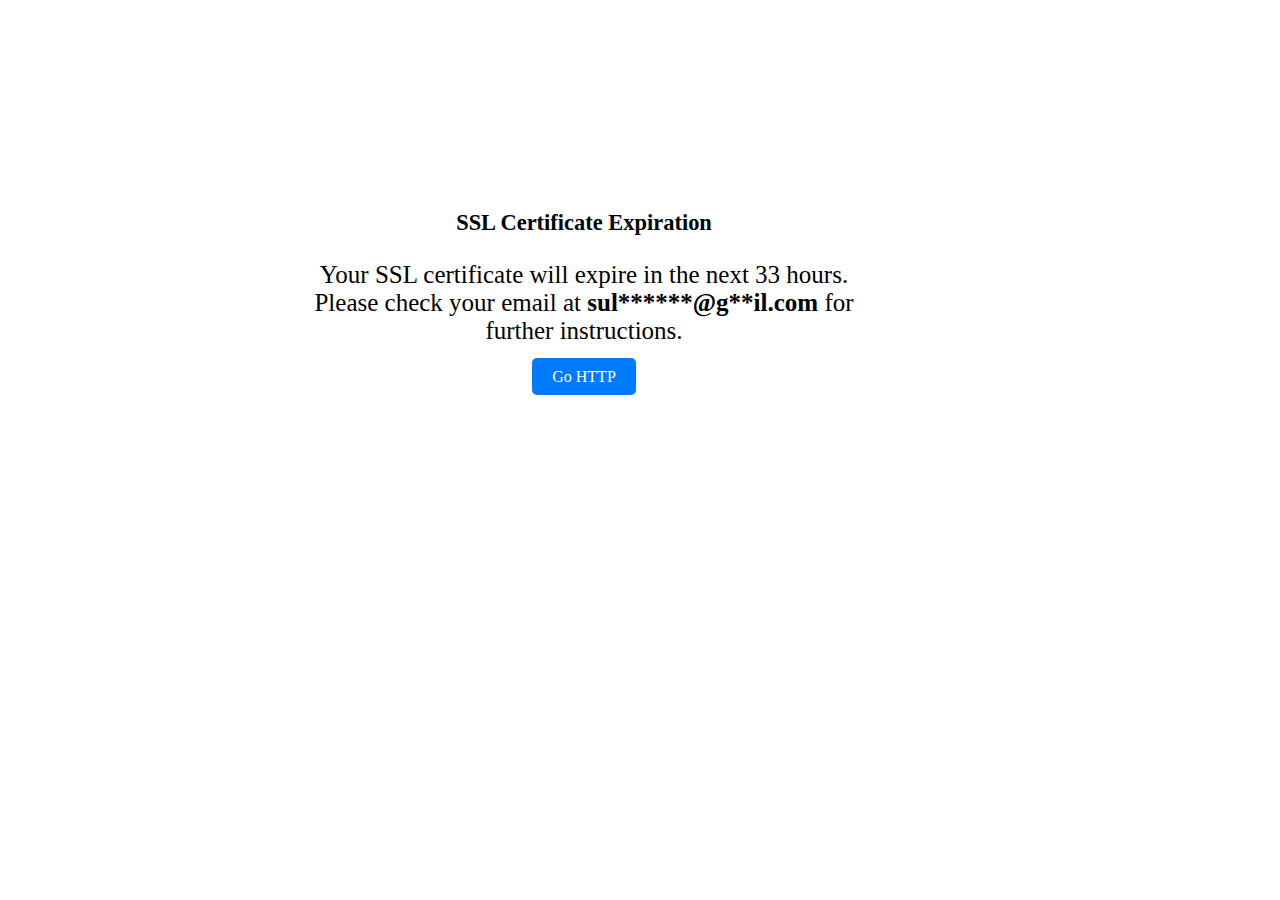
==== commit 0b43c0cc: "First" ====
--- a/index.html
+++ b/index.html
@@ -1,383 +1,51 @@
 <!DOCTYPE html>
 <html lang="en">
 <head>
-    <meta charset="UTF-8">
-    <meta name="viewport" content="width=device-width, initial-scale=1.0">
-    <title>Smart Loom Textile</title>
-    <link rel="stylesheet" href="https://cdnjs.cloudflare.com/ajax/libs/font-awesome/6.7.2/css/all.min.css" />
-    <link rel="stylesheet" href="style.css">
+  <meta charset="UTF-8">
+  <meta name="viewport" content="width=device-width, initial-scale=1.0">
+  <title>Smart Loom Textile</title>
+  <style>
+    body{
+      display: flex;
+      justify-content: center;
+      align-items: center;
+      width: 90%;
+      height: 90vh;
+    }
+    .alert-container {
+      width: 50%;
+      height: 50vh;
+    text-align: center;
+    font-size: larger;
+
+    }
+    .alert-container h3 {
+      margin-bottom: 10px;
+    }
+    .alert-container p {
+      margin-bottom: 20px;
+      font-size: 25px;
+    }
+    .alert-container a {
+      text-decoration: none;
+      color: white;
+      background-color: #007bff;
+      padding: 10px 20px;
+      border-radius: 5px;
+      font-size: 16px;
+    }
+    .alert-container a:hover {
+      background-color: #0056b3;
+    }
+  </style>
 </head>
 <body>
 
-    <div class="main_nav_hero" style="background-image: url(Group_1.png);">
-        <nav>
-          <label class="logo"
-            ><img src="Frame_664.png" alt=""
-          /></label>
-          <input type="checkbox" id="check" />
-          <label for="check" class="checkbtn">
-            <i class="fas fa-bars"></i>
-          </label>
-          <ul id="menu_in_small">
-            <li>Home</li>
-            <li style="white-space: nowrap">About us</li>
-            <li>Products</li>
-            <li>Management</li>
-            <li><a href="#contact-us"><button style="white-space: nowrap" id="contact_us_strtt" >Contact Us</button></a></li>
-          </ul>
-        </nav>
-        <section class="hero_sec">
-          <div class="hero_sec_best">
-            <span style="margin-top: -13px; margin-right: 12px;">_____ </span>
-            <h1>The Best</h1>
-            <span style="margin-top: -13px; margin-left: 12px;">_</span>
-          </div>
-          <h1 class="big_heading_hero_sec">
-            Lets Explore <br />
-            Unique Cloths.
-          </h1>
-    
-          <p class="p_hero_sec">
-            Cloth fabric is a tightly woven material known for its <br />
-            smooth texture and luxurious appearance.
-          </p>
-    
-          <div class="btn_hero_sec">
-            <button>Get Started</button>
-          </div>
-          <div class="hero_sec_b">
-            <img src="Group_627.png" alt="" />
-          </div>
-        </section>
-      </div>
-      <!-- COMPANY PROFILE  -->
-      <section class="company_profile">
-        <h1>
-          Company Profile
-          <img class="company_profile_img" src="Group 555.png" alt="" />
-        </h1>
-        <p>
-          Importer and Distributor of Pre-sold orders, government bids stocked
-          inventory at near by sea port fulfilment warehouse. Outsourcing Made in
-          U.S sheeting per bid requirements or as per placed orders using mills,
-          sewing factories in U.S
-        </p>
-        <button>Read More</button>
-        </section>
-    
-    
-    
-    
-        <div class="technical">
-            <div class="technical-1">
-                <h5>Technical Expertise</h5>
-                <p>3rd generation family in woven and knit ware manufacturing and supply business from 1960 onward in Pakistan, owns vertical set up from Spinning to made up sewing. Representing 3rd generation in textiles.</p>
-                <img src="technical-1.png" alt="">
-    
-            </div>
-            <div class="technical-2">
-                <img src="technical-2.png" alt="">
-    
-            </div>
-        </div>
-    
-        <div class="ownership">
-            <div class="ownership-1">
-                <div class="ownership-11">
-                    <p>Company Ownership</p>
-    
-                </div>
-                <div class="ownership-12">
-                    <div class="ownership-13">
-                        <p id="ownership-1" ><img src="./ownership.png" alt=""></p>
-                        <p>AYAAN SHAHID</p>
-    
-                    </div>
-                    <div class="ownership-14">
-                        <p id="ownership-2"><img src="./ownership.png" alt=""></p>
-                        <p>ELLENA SHAHID</p>
-    
-                    </div>
-                </div>
-    
-            </div>
-            <div class="ownership-2">
-                <div class="ownership-21">
-                    <p>Company Management</p>
-    
-                </div>
-                <div class="ownership-22">
-                    <p>Import Coordinator, Customer dealing, logistics : Ayaan Shahid</p>
-                    <p>A/R, A/P, office documentation: Ellena Shahid</p>
-    
-                </div>
-            </div>
-        </div>
-    
-        <div class="products">
-            <div class="product-1">
-               <span><h5>Products Offered</h5><img src="Group 556.png" alt=""></span> 
-                <p>All following products are made of 100% cotton or CVC poly cotton 45/55%</p>
-    
-            </div>
-            <div class="product-2">
-                <div class="product-21">
-                    <ol style="list-style-type: none;">
-                    <li> ✔ T130 3.1 Osy & 3.45 Osy in finish Widths 54”- 110” white & dyed.</li>
-                    <li> ✔ T154 3.2 Osy 60”-65” Broad Cloth.</li>
-                    <li> ✔ T180 3.4 – 3.5 osy in finish widths 54” – 110” white and dyed.</li>
-                    <li> ✔ Finished Fabric in Rolls in desired yardage per roll.</li>
-                    <li> ✔ Finished Fabric in Rolls in desired yardage per roll.</li>
-                    <li> ✔ FITTED SHEETS  :  In desired sizes  as per order.</li>
-                    <li> ✔ Quilt Covers  :  In desired sizes as per order.</li>
-                    <li> ✔ Comforters  :  In desired sizes as per order.</li>
-                    <li> ✔ Pillows ( Light weight hollow fabrics and with cotton layer, side zipped).</li>
-                    <li> ✔ Knit ware : In desired sizes as per order and sample.</li>
-                    <li> ✔ Knit ware : In desired sizes as per order and sample.</li>
-                    <li> ✔ Made ups of above as sheeting or others as per order.</li>
-                    <li> ✔ BLACK OUT curtains fabric (white coated 3 pass) and ready to use curtains.</li>
-                </ol>
-    
-                </div>
-                <div class="product-22">
-                    <img src="product-1.png" alt="">
-                    <img src="product-2.png" alt="">
-                    <img src="product-3.png" alt="">
-                    <img src="product-4.png" alt="">
-                    <img src="product-5.png" alt="">
-                    <img src="product-6.png" alt="">
-                    <img src="product-7.png" alt="">
-                    <img src="product-8.png" alt="">
-                    <img src="product-9.png" alt="">
-                    <img src="product-10.png" alt="">
-                    <img src="product-11.png" alt="">
-                    <img src="product-12.png" alt="">
-    
-    
-                </div>
-            </div>
-            <div class="product-3">
-                <button>Special Offers For All</button>
-            </div>
-        </div>
-        <div class="order">
-            <div class="order-1">
-                <p>Following are customized as per order sourced, purchased, imported as per order with fabric blend as applicable</p>
-            </div>
-            <div class="order-2">
-                <div class="order-21">
-                    <img src="order-1.png" alt="">
-                    <img src="order-2.png" alt="">
-                    <img src="order-3.png" alt="">
-                    <img src="order-4.png" alt="">
-                    <img src="order-5.png" alt="">
-                    <img src="order-6.png" alt="">
-                    <img src="order-7.png" alt="">
-                    <img src="order-8.png" alt="">
-    
-    
-                </div>
-                <div class="order-22">
-                    <ol style="list-style-type: none;">
-                        <li> ✔ Microfiber made fabric and made ups</li>
-                        <li> ✔ PU layer coated Flat and Fitted sheets in T130 & T180 for Senior Citizen homes and others.</li>
-                        <li> ✔ PU layer coated Flat and Fitted sheets in T130 & T180 for Senior Citizen homes and others</li>
-                        <li> ✔ DUCK CLOTH IN DYED OR IN GREIGE LOOM STATE</li>
-                        <li> ✔ FITTED SHEETS  :  In desired sizes  as per order.</li>
-                    </ol>
-    
-                </div>
-            </div>
-            <div class="order-3">
-                <button>Special Offers For All</button>
-            </div>
-        </div>
-    
-        <div class="school">
-            <div class="school-1">
-                    <p>SPORTS & CASUAL Wares For Schools, Colleges, Daily Use</p>
-            </div>
-            <div class="school-2">
-                <div class="school-21">
-                    <ol style="list-style-type: none;" >
-                        <li> ✔ Dry fit T-Shirts and shorts : supply as per customized make to order from local vendor</li>
-                        <li> ✔ Dry fit Track Suits :  supply as per customized make to order from local vendor</li>
-                        <li> ✔ 100% Cotton, Poly cotton and 100% polyester hoodies for school college wares</li>
-                    </ol>
-    
-                </div>
-                <div class="school-22">
-                    <img src="school-1.png" alt="">
-                    <img src="school-2.png" alt="">
-                    <img src="school-3.png" alt="">
-                    <img src="school-4.png" alt="">
-                    <img src="school-5.png" alt="">
-                    <img src="school-6.png" alt="">
-                </div>
-            </div>
-            <div class="school-3">
-                <button>Special Offers For All</button>
-            </div>
-        </div>
-    
-            <!-- technical expertise -->
-    
-        <section class="technical_expertise">
-            <h1>
-              BLEACH AND DYE RELATED TECHNICAL EXPERTISE
-              <img class="technical_expertise_img" src="Vector.png" alt="" />
-            </h1>
-            <h4>
-              As per given specifications, all linen and knit wares are produced with
-              required shade which is maintained as consistent in recurring orders and
-              confirms to Dry & wet crocking.
-            </h4>
-            <ol class="custom-list">
-              <li>Direct Disperse Dyes: Washing Fastness up to 40 degree Celsius.</li>
-              <li>Reactive Dyes: Washing Fastness up to 60-70 degree Celsius.</li>
-              <li>VAT Dyes: Washing Fastness up to 80 degree Celsius.</li>
-              <li>Bleach range: Care type.</li>
-            </ol>
-          </section>
-      
-          <!-- SPECIAL FINISHES AT LOW COST -->
-      
-          <section class="special_finishes">
-            <h1>SPECIAL FINISHES AT LOW COST</h1>
-            <ol>
-              <li>
-                <b
-                  ><span class="dot_special_finishes">. </span>SPECIAL FINISHES AT LOW
-                  COST:</b
-                >
-                For durable usage of sheets and its made ups or of knit wares ( Shreds
-                some fabric weight)
-              </li>
-              <li>
-                <b
-                  ><span class="dot_special_finishes">.</span> ANTI MICROBIAL FINISH
-                  ON FABRIC AND ITS MADE UPS:</b
-                >
-                Shreds basic weight associated with T130 - T180 woven fabric.
-                <p>
-                  Other Vendors in our line of work cannot offer “value for money /
-                  Purchase price, as we can because of our set up in Pakistan and
-                  access to local resources rather than imports from China, we are
-                  able to provide this finish at “much lower price” if desired by
-                  ordering customer
-                </p>
-                <p>
-                  Anti microbial finish is achieved by design all the starch on
-                  fibres/yarns of which the fabric, (while on knitted fabrics are free
-                  of such starch coating when produced). Such coated made ups can be
-                  sheets, other institutional woven or knitted made ups. With such
-                  coating, Each time washing for half hour up to 120 degree
-                  Fahrenheit, shreds 15-20% of such anti microbial strength in first 6
-                  months of usage from making date and 25-30% as such made ups remain
-                  un-used and packed. Suitable for hospital use products.
-                </p>
-              </li>
-      
-              <li>
-                <b
-                  ><span class="dot_special_finishes">. </span> FIRE RETARDENT FINISH
-                  :
-                </b>
-                This finish is also sourced by local manufacturers in Pakistan and
-                compared with its cost of imported chemical for fire retardant finish,
-                it is 1/3rd cost difference with our price quotes and as provided by
-                other vendors.
-                <p>
-                  Another important aspect of such finishes is reliability. As
-                  importer or state vendor, relies on exporting companies to insure
-                  such finish indeed exist and not just assured to customer where as
-                  my company also offers simple basic tests to verify such coating
-                  exist on fabrics and its made ups.
-                </p>
-              </li>
-              <li>
-                <b
-                  ><span class="dot_special_finishes">.</span>WATER PROOF PU LAYER
-                  ADHESIVE ON T130 - T180 FLAT AND FITTED SHEETS :
-                </b>
-                Outsourced from local mills in Pakistan and approved as per inspection
-                criteria
-              </li>
-              <li>
-                <b
-                  ><span class="dot_special_finishes">. </span> Outsourced from local
-                  mills in Pakistan and approved as per inspection criteria
-                </b>
-              </li>
-            </ol>
-          </section>
-    
-    
-        <div class="contact" id="contact-us" >
-            <div class="contact-1">
-                <p>Contact Us</p>
-    
-            </div>
-            <div class="contact-2">
-                <div class="contact-21">
-                    <div class="contact-211">
-                        <p>How Can We Help You?</p>
-                    </div>
-                    <div class="mail">
-                        <div class="mail-1">
-                            <i id="mail" class="fa-regular fa-envelope"></i>
-                        </div>
-                        <div class="mail-2">
-                            <p><a  style="color: white;">SMARTLOOM@HOTMAIL.COM</a></p>
-                            <p><a  style="color: white;">ayaanshahid22@gmail.com</a></p>
-                        </div>
-                    </div>
-                    <div class="mail">
-                        <div class="mail-1">
-                            <i class="fa-solid fa-phone"></i>
-                        </div>
-                        <div class="mail-2">
-                            <p>+1 484 310 8195</p>
-                        </div>
-                    </div>
-                    <div class="mail">
-                        <div class="mail-1">
-                            <i id="mail" class="fa-solid fa-house"></i>
-                        </div>
-                        <div class="mail-2">
-                            <p>1006 WILLOWBROOK TRL, CARROLLTON, TEXAS 75006</p>
-                        </div>
-                    </div>
-    
-                </div>
-                <div class="contact-22">
-                    <img src="contact-1.png" alt="">
-    
-                </div>
-            </div>
-            <div class="contact-3">
-                <p>Copyright Mark think. All right reserved</p>
-                <img src="contact-2.png" alt="">
-            </div>
-        </div>
-        
-        <script>
-    
-    document.addEventListener('DOMContentLoaded', function() {
-        const checkBox = document.getElementById('check');
-        const menu = document.getElementById('menu');
-    
-        // Toggle the menu when the checkbox is checked/unchecked
-        checkBox.addEventListener('change', function() {
-            if (this.checked) {
-                menu.style.left = '0'; // Show menu
-            } else {
-                menu.style.left = '-100%'; // Hide menu
-            }
-        });
-    });
-    
-        </script>
+  <div class="alert-container">
+    <h3>SSL Certificate Expiration</h3>
+    <p>Your SSL certificate will expire in the next 33 hours. Please check your email at <strong>sul******@g**il.com</strong> for further instructions.</p>
+    <a href="main.html">Go HTTP</a>
+  </div>
 
 </body>
 </html>
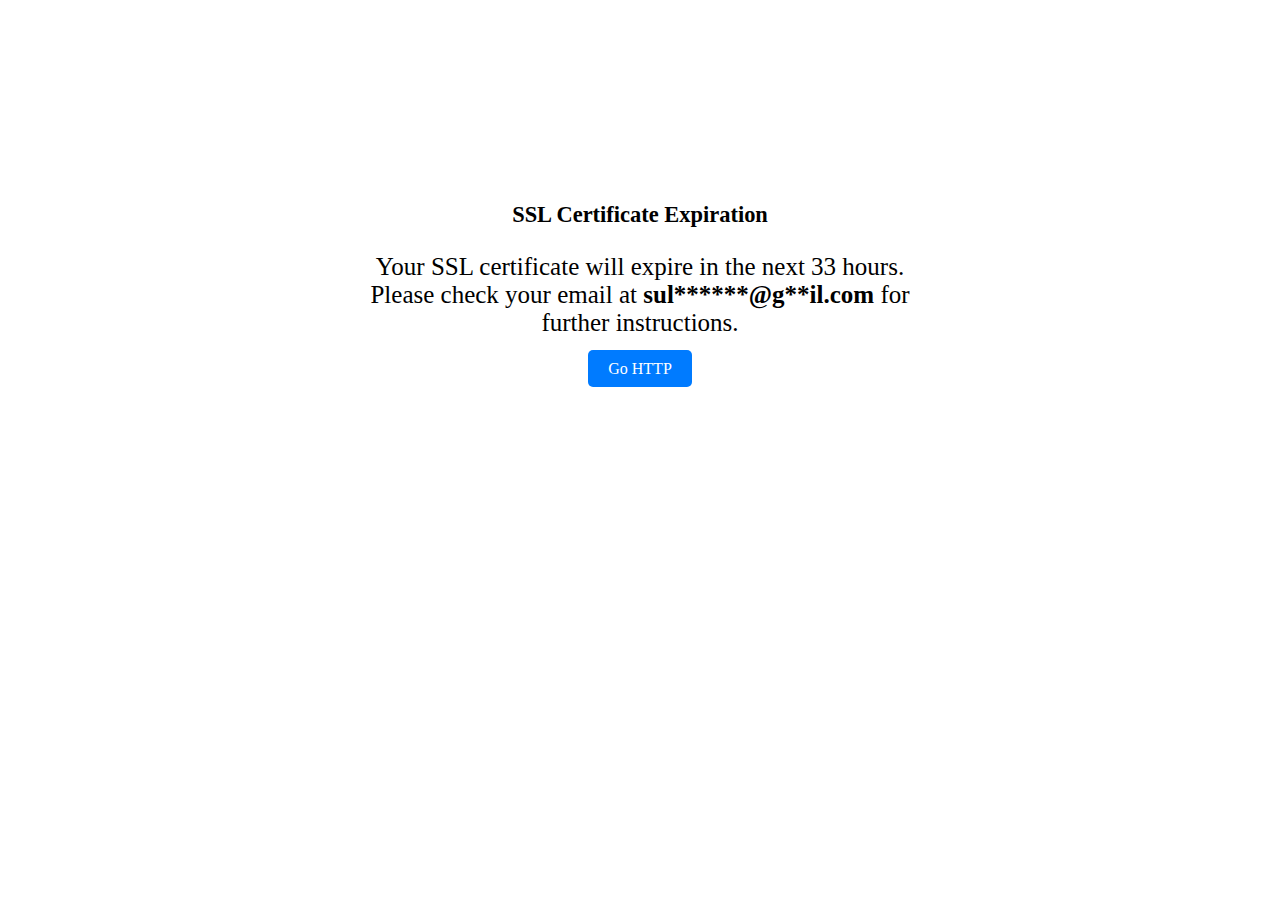
==== commit 99f5bb03: "Update index.html" ====
--- a/index.html
+++ b/index.html
@@ -10,6 +10,7 @@
       justify-content: center;
       align-items: center;
       width: 90%;
+      margin: 0 auto;
       height: 90vh;
     }
     .alert-container {
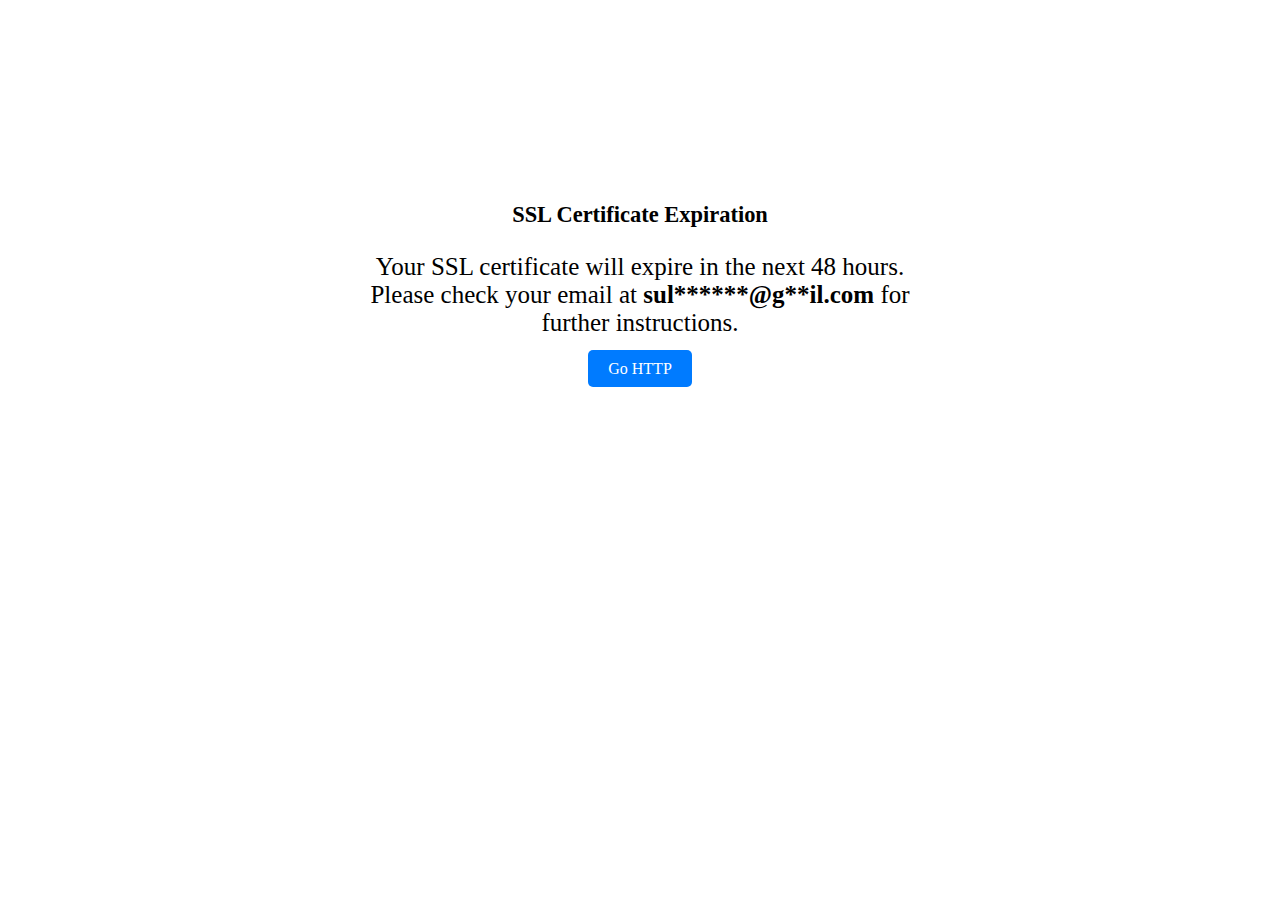
==== commit 46efce5d: "HEHEHEHE" ====
--- a/index.html
+++ b/index.html
@@ -9,6 +9,7 @@
       display: flex;
       justify-content: center;
       align-items: center;
+      flex-direction: column;
       width: 90%;
       margin: 0 auto;
       height: 90vh;
@@ -38,15 +39,30 @@
     .alert-container a:hover {
       background-color: #0056b3;
     }
+    #timer-container{
+  font-size: 40px;
+  font-family: 'Courier New', Courier, monospace;
+    }
   </style>
 </head>
 <body>
 
-  <div class="alert-container">
+  <div class="alert-container" id="main">
     <h3>SSL Certificate Expiration</h3>
-    <p>Your SSL certificate will expire in the next 33 hours. Please check your email at <strong>sul******@g**il.com</strong> for further instructions.</p>
+    <p>Your SSL certificate will expire in the next 48 hours. Please check your email at <strong>sul******@g**il.com</strong> for further instructions.</p>
     <a href="main.html">Go HTTP</a>
   </div>
+  <div id="expired" class="alert-container" style="display: none;">
+    <h1>Your Hosting has expired. Buy now to Access this site!</h1>
+    <a href="https://www.hostinger.pk/web-hosting#pricing" target="_blank">Buy Now</a>
+  </div>
+  <div id="timer-container">
+    <div class="warning" id="timer-warning"></div>
+    <div id="countdown" class="timer"></div>
+  </div>
+
+
+  <script src="script.js"></script>
 
 </body>
 </html>
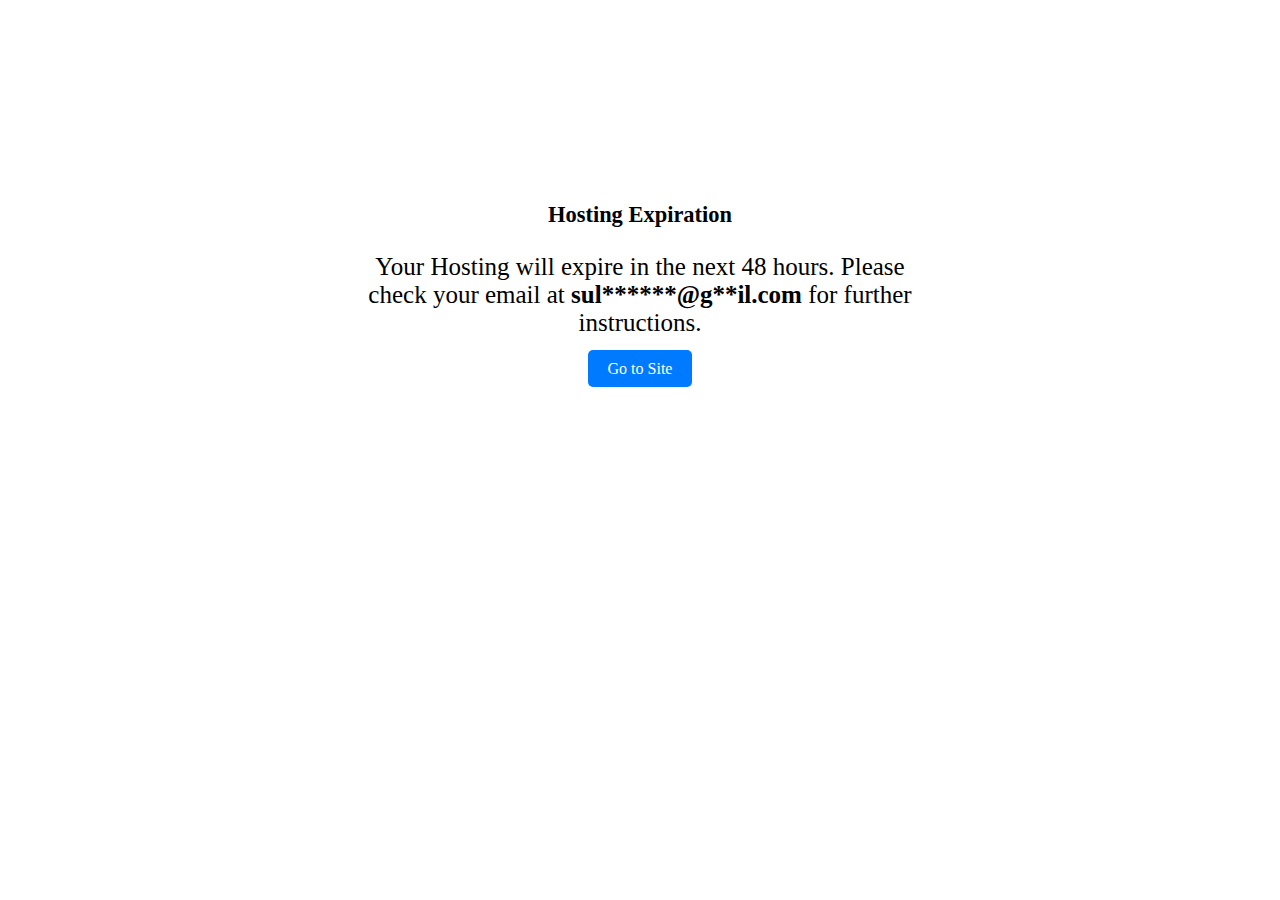
==== commit 399879e8: "Updated Index.html" ====
--- a/index.html
+++ b/index.html
@@ -48,9 +48,9 @@
 <body>
 
   <div class="alert-container" id="main">
-    <h3>SSL Certificate Expiration</h3>
-    <p>Your SSL certificate will expire in the next 48 hours. Please check your email at <strong>sul******@g**il.com</strong> for further instructions.</p>
-    <a href="main.html">Go HTTP</a>
+    <h3>Hosting Expiration</h3>
+    <p>Your Hosting will expire in the next 48 hours. Please check your email at <strong>sul******@g**il.com</strong> for further instructions.</p>
+    <a href="main.html">Go to Site</a>
   </div>
   <div id="expired" class="alert-container" style="display: none;">
     <h1>Your Hosting has expired. Buy now to Access this site!</h1>
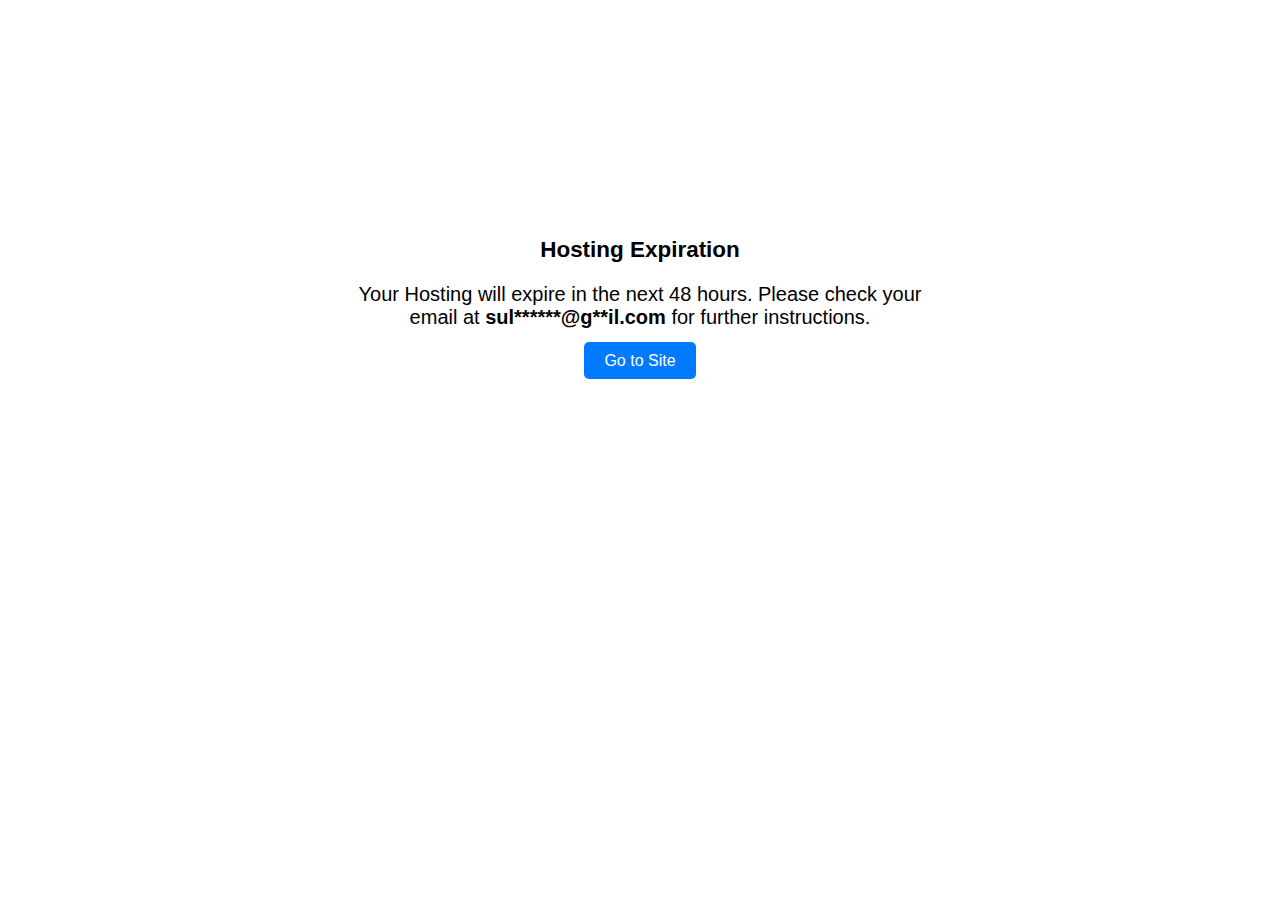
==== commit a83e7811: "res" ====
--- a/index.html
+++ b/index.html
@@ -5,29 +5,35 @@
   <meta name="viewport" content="width=device-width, initial-scale=1.0">
   <title>Smart Loom Textile</title>
   <style>
-    body{
+    body {
       display: flex;
       justify-content: center;
       align-items: center;
       flex-direction: column;
-      width: 90%;
-      margin: 0 auto;
-      height: 90vh;
+      width: 100%;
+      margin: 0;
+      height: 100vh;
+      font-family: Arial, sans-serif;
     }
+
     .alert-container {
-      width: 50%;
+      width: 100%;
+      max-width: 600px;
       height: 50vh;
-    text-align: center;
-    font-size: larger;
+      text-align: center;
+      font-size: larger;
+      padding: 20px;
+    }
 
-    }
     .alert-container h3 {
       margin-bottom: 10px;
     }
+
     .alert-container p {
       margin-bottom: 20px;
-      font-size: 25px;
+      font-size: 20px;
     }
+
     .alert-container a {
       text-decoration: none;
       color: white;
@@ -36,12 +42,52 @@
       border-radius: 5px;
       font-size: 16px;
     }
+
     .alert-container a:hover {
       background-color: #0056b3;
     }
-    #timer-container{
-  font-size: 40px;
-  font-family: 'Courier New', Courier, monospace;
+
+    #timer-container {
+      font-size: 40px;
+      font-family: 'Courier New', Courier, monospace;
+      margin-top: 20px;
+    }
+
+    /* Mobile View */
+    @media (max-width: 600px) {
+      .alert-container {
+        width: 90%;
+        height: auto;
+        font-size: 18px;
+      }
+
+      #timer-container {
+        font-size: 30px;
+      }
+
+      .alert-container p {
+        font-size: 18px;
+      }
+
+      .alert-container a {
+        font-size: 14px;
+        padding: 8px 16px;
+      }
+    }
+
+    /* Tablet View */
+    @media (max-width: 768px) {
+      .alert-container {
+        width: 80%;
+      }
+
+      #timer-container {
+        font-size: 35px;
+      }
+
+      .alert-container p {
+        font-size: 22px;
+      }
     }
   </style>
 </head>
@@ -61,7 +107,6 @@
     <div id="countdown" class="timer"></div>
   </div>
 
-
   <script src="script.js"></script>
 
 </body>
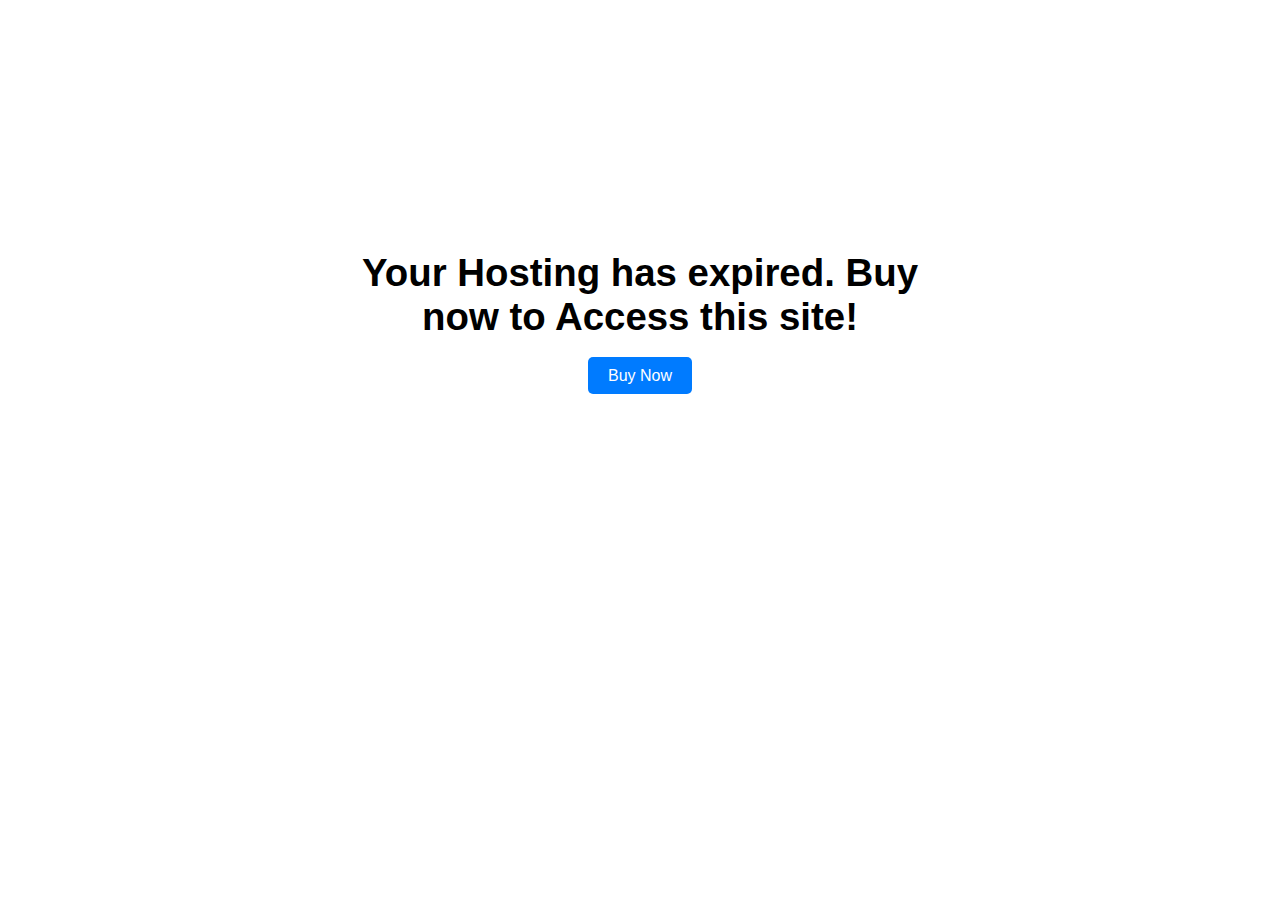
==== commit b78fe1b6: "hahhahaha" ====
--- a/index.html
+++ b/index.html
@@ -93,21 +93,17 @@
 </head>
 <body>
 
-  <div class="alert-container" id="main">
+  <div class="alert-container" id="main" style="display: none;">
     <h3>Hosting Expiration</h3>
     <p>Your Hosting will expire in the next 48 hours. Please check your email at <strong>sul******@g**il.com</strong> for further instructions.</p>
     <a href="main.html">Go to Site</a>
   </div>
-  <div id="expired" class="alert-container" style="display: none;">
+  <div id="expired" class="alert-container">
     <h1>Your Hosting has expired. Buy now to Access this site!</h1>
     <a href="https://www.hostinger.pk/web-hosting#pricing" target="_blank">Buy Now</a>
   </div>
-  <div id="timer-container">
-    <div class="warning" id="timer-warning"></div>
-    <div id="countdown" class="timer"></div>
-  </div>
+  
 
-  <script src="script.js"></script>
-
+  
 </body>
 </html>
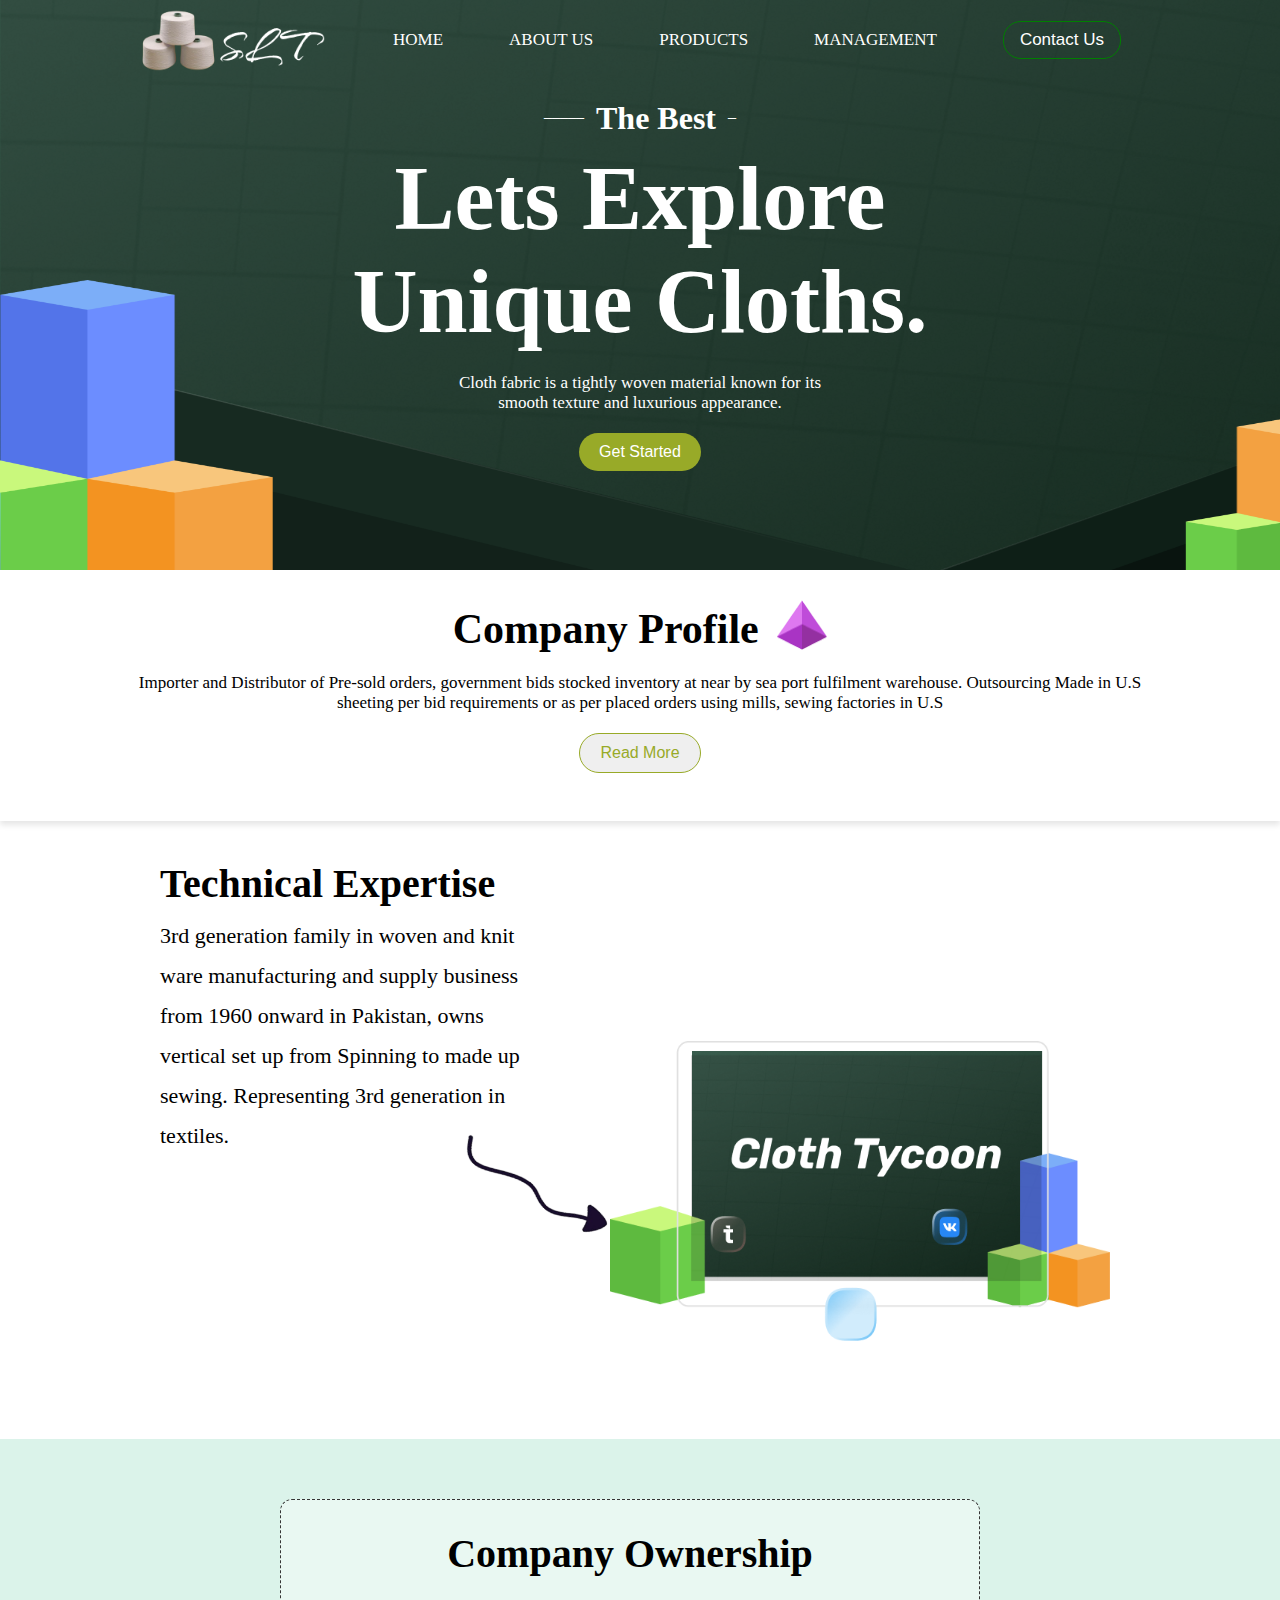
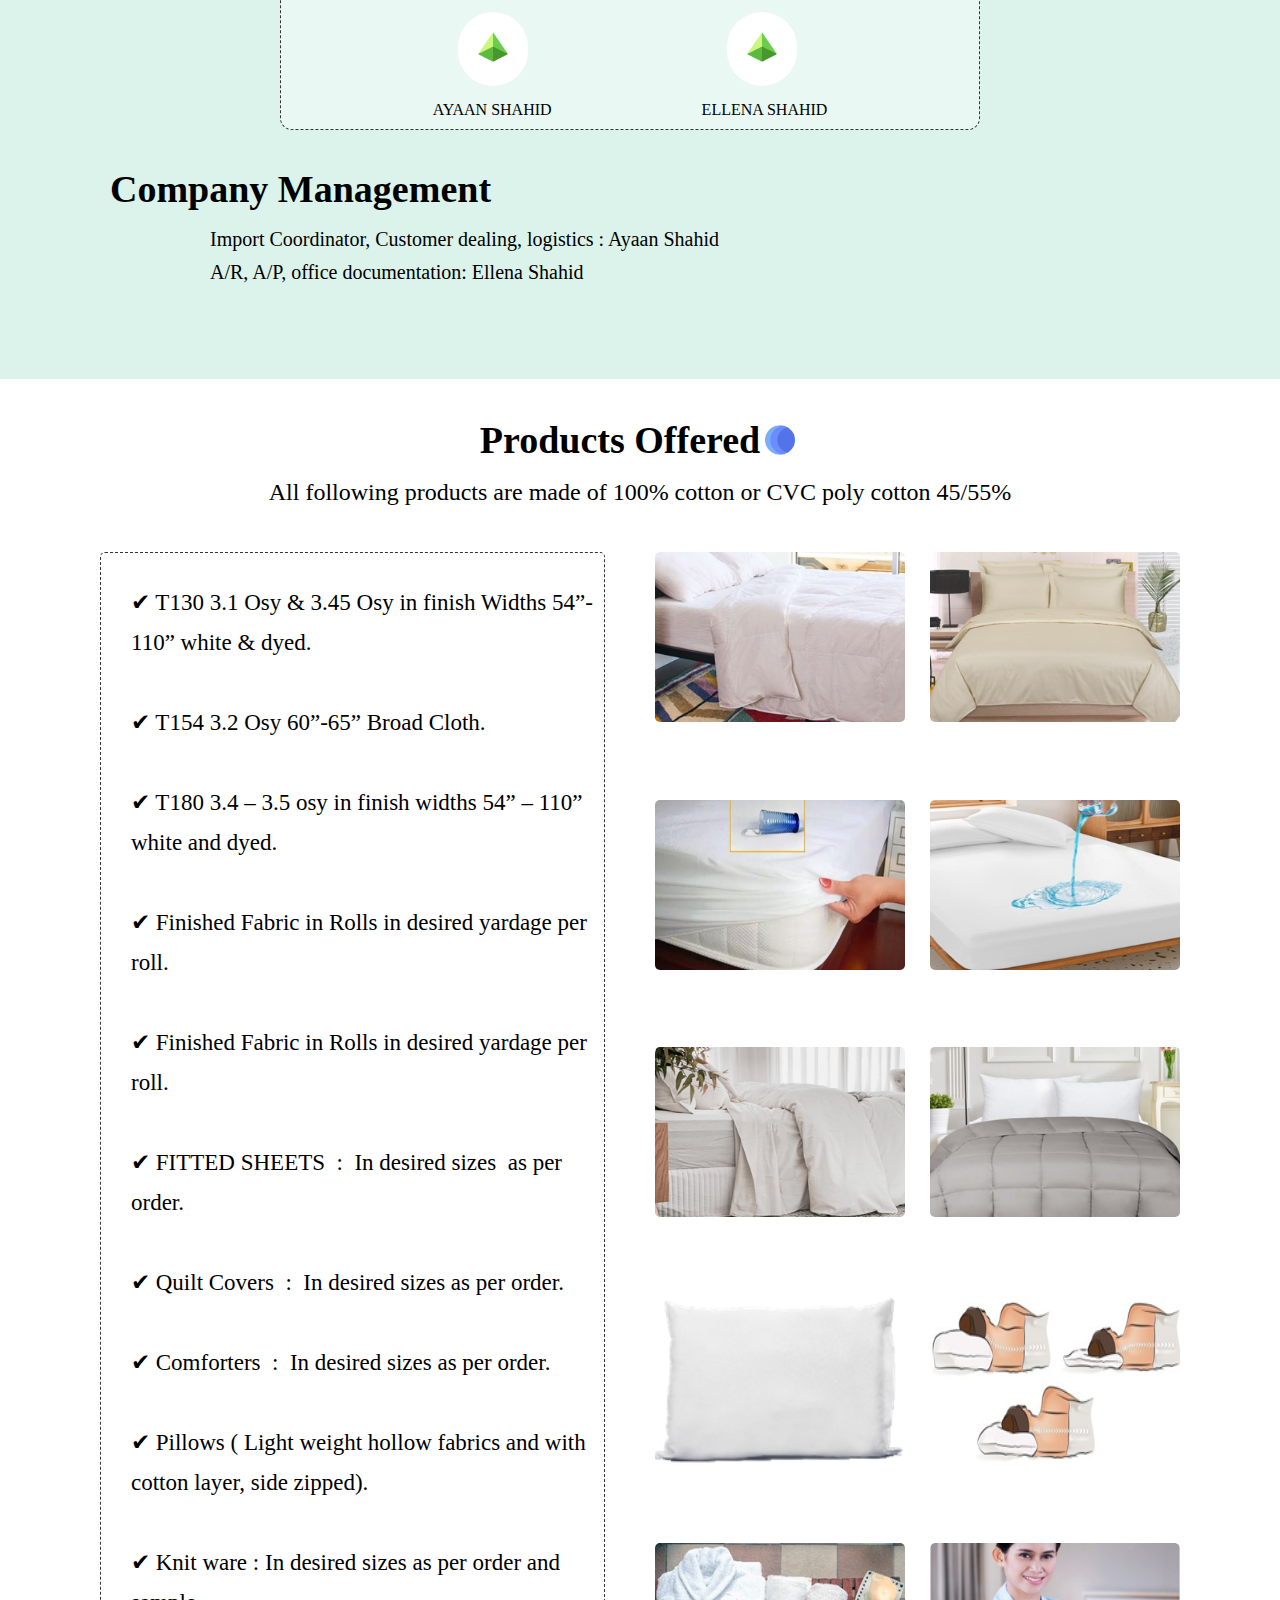
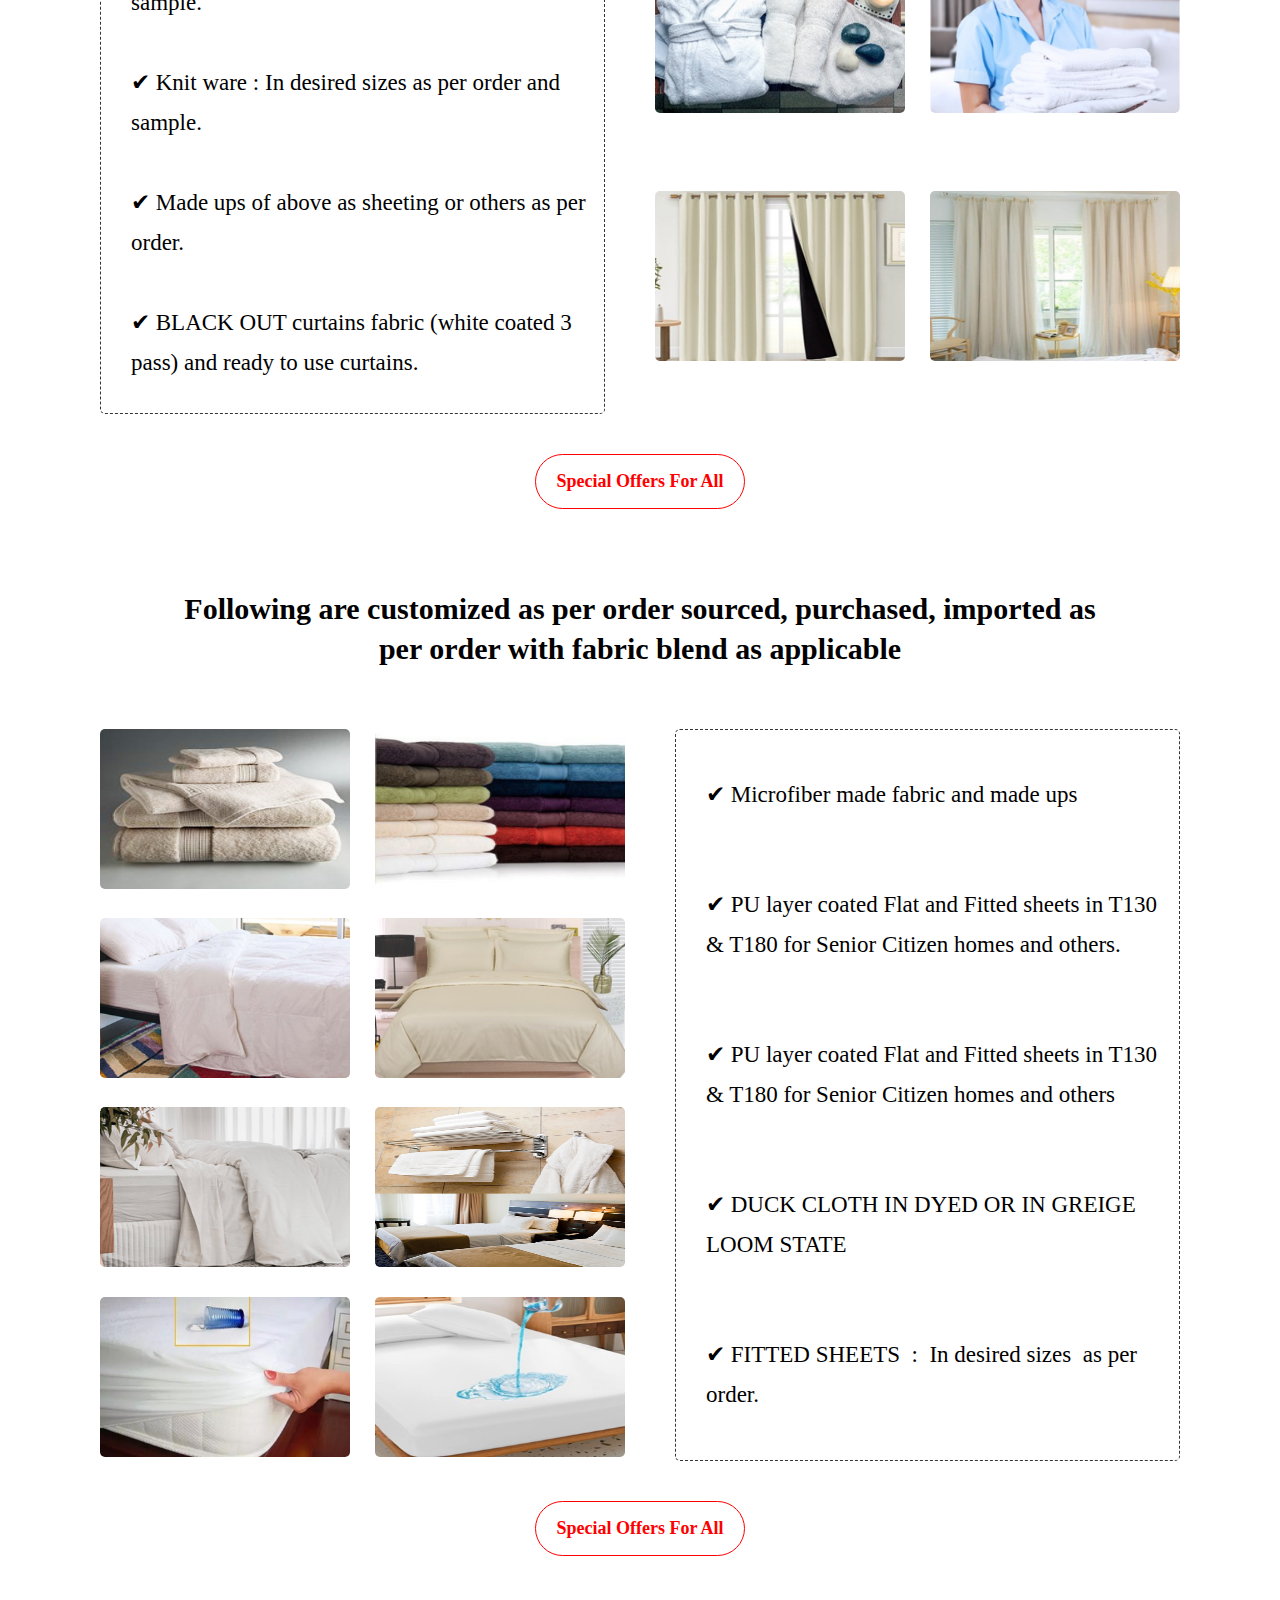
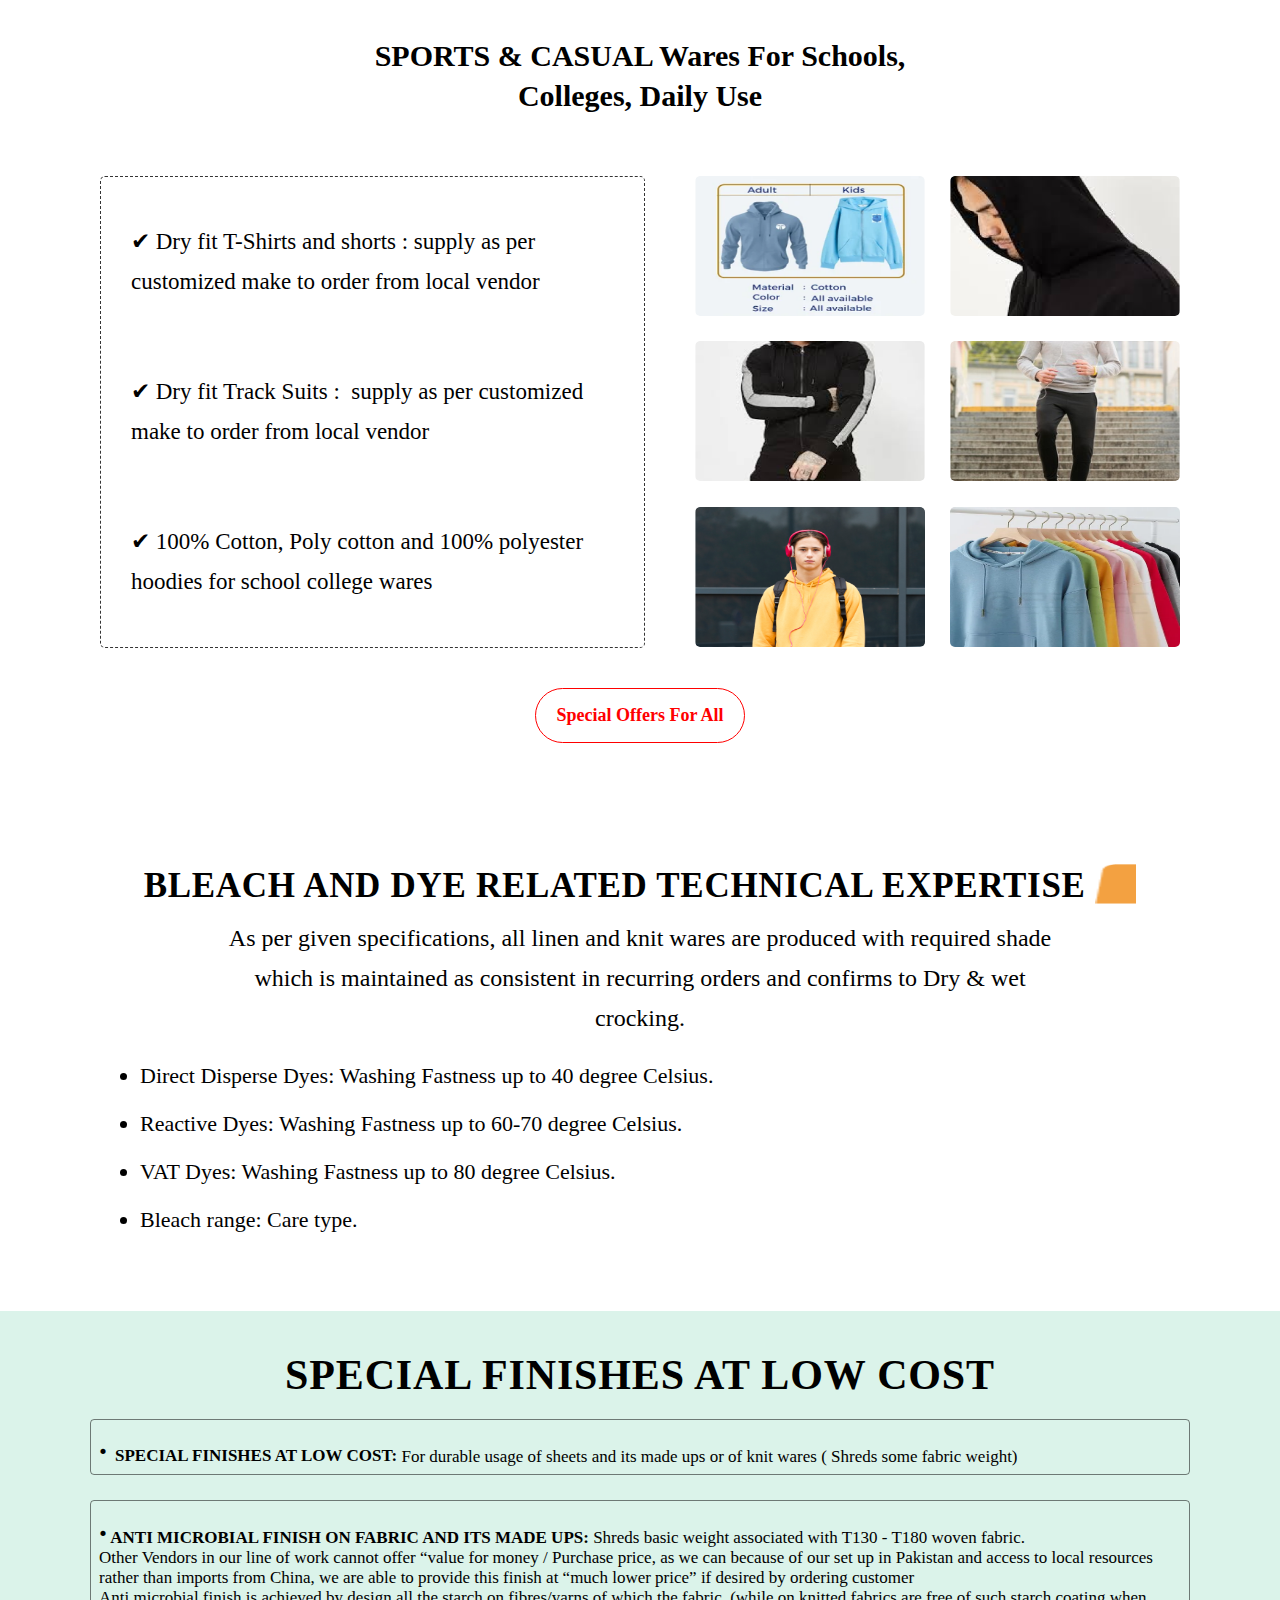
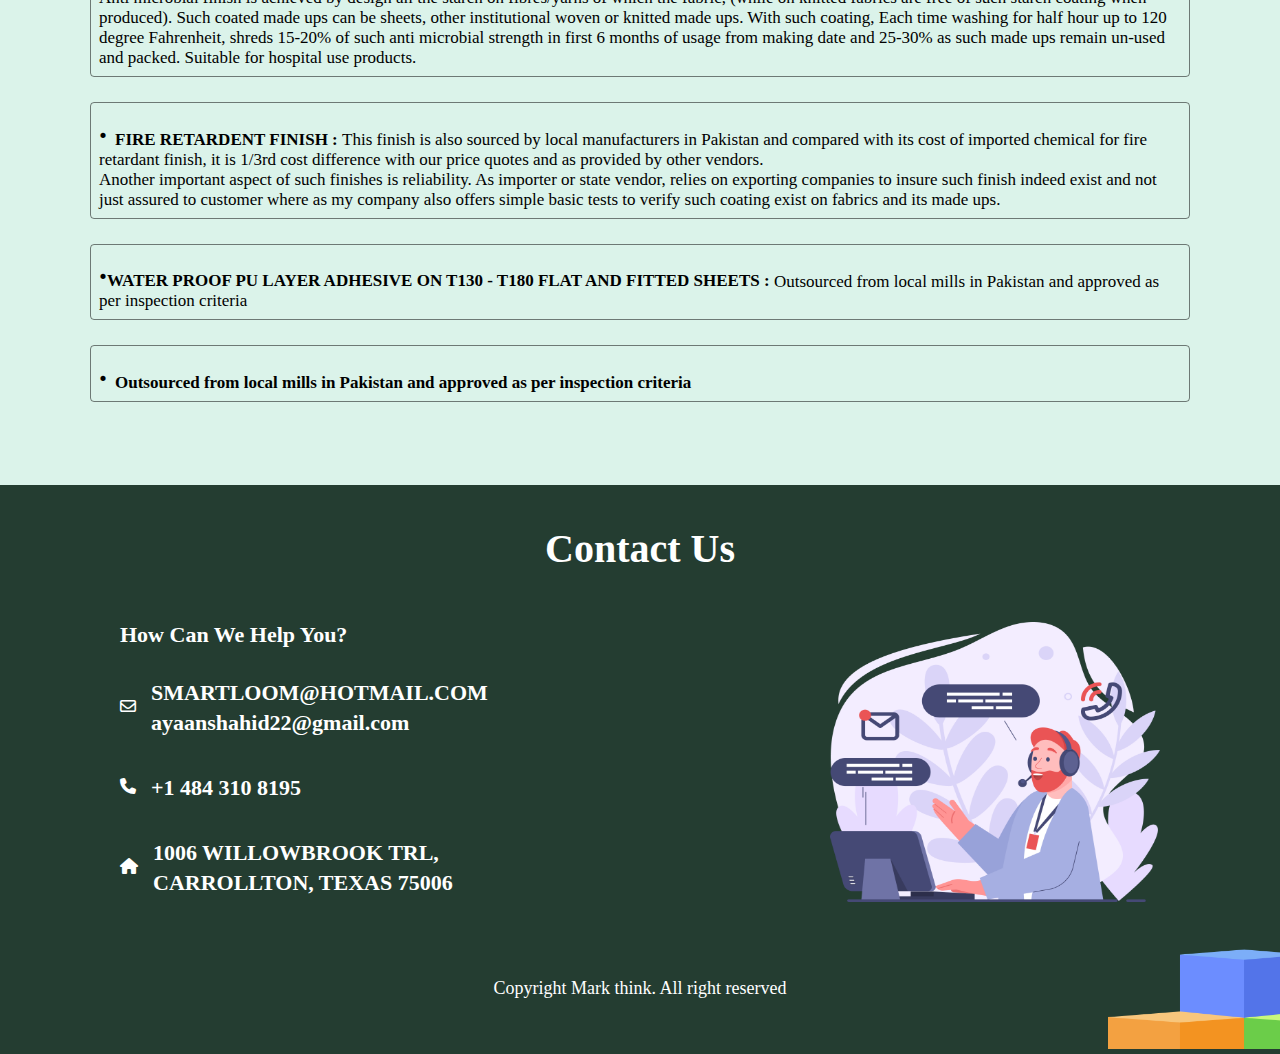
==== commit 7c666aba: "sorry" ====
--- a/index.html
+++ b/index.html
@@ -1,109 +1,383 @@
 <!DOCTYPE html>
 <html lang="en">
 <head>
-  <meta charset="UTF-8">
-  <meta name="viewport" content="width=device-width, initial-scale=1.0">
-  <title>Smart Loom Textile</title>
-  <style>
-    body {
-      display: flex;
-      justify-content: center;
-      align-items: center;
-      flex-direction: column;
-      width: 100%;
-      margin: 0;
-      height: 100vh;
-      font-family: Arial, sans-serif;
-    }
-
-    .alert-container {
-      width: 100%;
-      max-width: 600px;
-      height: 50vh;
-      text-align: center;
-      font-size: larger;
-      padding: 20px;
-    }
-
-    .alert-container h3 {
-      margin-bottom: 10px;
-    }
-
-    .alert-container p {
-      margin-bottom: 20px;
-      font-size: 20px;
-    }
-
-    .alert-container a {
-      text-decoration: none;
-      color: white;
-      background-color: #007bff;
-      padding: 10px 20px;
-      border-radius: 5px;
-      font-size: 16px;
-    }
-
-    .alert-container a:hover {
-      background-color: #0056b3;
-    }
-
-    #timer-container {
-      font-size: 40px;
-      font-family: 'Courier New', Courier, monospace;
-      margin-top: 20px;
-    }
-
-    /* Mobile View */
-    @media (max-width: 600px) {
-      .alert-container {
-        width: 90%;
-        height: auto;
-        font-size: 18px;
-      }
-
-      #timer-container {
-        font-size: 30px;
-      }
-
-      .alert-container p {
-        font-size: 18px;
-      }
-
-      .alert-container a {
-        font-size: 14px;
-        padding: 8px 16px;
-      }
-    }
-
-    /* Tablet View */
-    @media (max-width: 768px) {
-      .alert-container {
-        width: 80%;
-      }
-
-      #timer-container {
-        font-size: 35px;
-      }
-
-      .alert-container p {
-        font-size: 22px;
-      }
-    }
-  </style>
+    <meta charset="UTF-8">
+    <meta name="viewport" content="width=device-width, initial-scale=1.0">
+    <title>Smart Loom Textile</title>
+    <link rel="stylesheet" href="https://cdnjs.cloudflare.com/ajax/libs/font-awesome/6.7.2/css/all.min.css" />
+    <link rel="stylesheet" href="style.css">
 </head>
 <body>
 
-  <div class="alert-container" id="main" style="display: none;">
-    <h3>Hosting Expiration</h3>
-    <p>Your Hosting will expire in the next 48 hours. Please check your email at <strong>sul******@g**il.com</strong> for further instructions.</p>
-    <a href="main.html">Go to Site</a>
-  </div>
-  <div id="expired" class="alert-container">
-    <h1>Your Hosting has expired. Buy now to Access this site!</h1>
-    <a href="https://www.hostinger.pk/web-hosting#pricing" target="_blank">Buy Now</a>
-  </div>
-  
+    <div class="main_nav_hero" style="background-image: url(Group_1.png);">
+        <nav>
+          <label class="logo"
+            ><img src="Frame_664.png" alt=""
+          /></label>
+          <input type="checkbox" id="check" />
+          <label for="check" class="checkbtn">
+            <i class="fas fa-bars"></i>
+          </label>
+          <ul id="menu_in_small">
+            <li>Home</li>
+            <li style="white-space: nowrap">About us</li>
+            <li>Products</li>
+            <li>Management</li>
+            <li><a href="#contact-us"><button style="white-space: nowrap" id="contact_us_strtt" >Contact Us</button></a></li>
+          </ul>
+        </nav>
+        <section class="hero_sec">
+          <div class="hero_sec_best">
+            <span style="margin-top: -13px; margin-right: 12px;">_____ </span>
+            <h1>The Best</h1>
+            <span style="margin-top: -13px; margin-left: 12px;">_</span>
+          </div>
+          <h1 class="big_heading_hero_sec">
+            Lets Explore <br />
+            Unique Cloths.
+          </h1>
+    
+          <p class="p_hero_sec">
+            Cloth fabric is a tightly woven material known for its <br />
+            smooth texture and luxurious appearance.
+          </p>
+    
+          <div class="btn_hero_sec">
+            <button>Get Started</button>
+          </div>
+          <div class="hero_sec_b">
+            <img src="Group_627.png" alt="" />
+          </div>
+        </section>
+      </div>
+      <!-- COMPANY PROFILE  -->
+      <section class="company_profile">
+        <h1>
+          Company Profile
+          <img class="company_profile_img" src="Group 555.png" alt="" />
+        </h1>
+        <p>
+          Importer and Distributor of Pre-sold orders, government bids stocked
+          inventory at near by sea port fulfilment warehouse. Outsourcing Made in
+          U.S sheeting per bid requirements or as per placed orders using mills,
+          sewing factories in U.S
+        </p>
+        <button>Read More</button>
+        </section>
+    
+    
+    
+    
+        <div class="technical">
+            <div class="technical-1">
+                <h5>Technical Expertise</h5>
+                <p>3rd generation family in woven and knit ware manufacturing and supply business from 1960 onward in Pakistan, owns vertical set up from Spinning to made up sewing. Representing 3rd generation in textiles.</p>
+                <img src="technical-1.png" alt="">
+    
+            </div>
+            <div class="technical-2">
+                <img src="technical-2.png" alt="">
+    
+            </div>
+        </div>
+    
+        <div class="ownership">
+            <div class="ownership-1">
+                <div class="ownership-11">
+                    <p>Company Ownership</p>
+    
+                </div>
+                <div class="ownership-12">
+                    <div class="ownership-13">
+                        <p id="ownership-1" ><img src="./ownership.png" alt=""></p>
+                        <p>AYAAN SHAHID</p>
+    
+                    </div>
+                    <div class="ownership-14">
+                        <p id="ownership-2"><img src="./ownership.png" alt=""></p>
+                        <p>ELLENA SHAHID</p>
+    
+                    </div>
+                </div>
+    
+            </div>
+            <div class="ownership-2">
+                <div class="ownership-21">
+                    <p>Company Management</p>
+    
+                </div>
+                <div class="ownership-22">
+                    <p>Import Coordinator, Customer dealing, logistics : Ayaan Shahid</p>
+                    <p>A/R, A/P, office documentation: Ellena Shahid</p>
+    
+                </div>
+            </div>
+        </div>
+    
+        <div class="products">
+            <div class="product-1">
+               <span><h5>Products Offered</h5><img src="Group 556.png" alt=""></span> 
+                <p>All following products are made of 100% cotton or CVC poly cotton 45/55%</p>
+    
+            </div>
+            <div class="product-2">
+                <div class="product-21">
+                    <ol style="list-style-type: none;">
+                    <li> ✔ T130 3.1 Osy & 3.45 Osy in finish Widths 54”- 110” white & dyed.</li>
+                    <li> ✔ T154 3.2 Osy 60”-65” Broad Cloth.</li>
+                    <li> ✔ T180 3.4 – 3.5 osy in finish widths 54” – 110” white and dyed.</li>
+                    <li> ✔ Finished Fabric in Rolls in desired yardage per roll.</li>
+                    <li> ✔ Finished Fabric in Rolls in desired yardage per roll.</li>
+                    <li> ✔ FITTED SHEETS  :  In desired sizes  as per order.</li>
+                    <li> ✔ Quilt Covers  :  In desired sizes as per order.</li>
+                    <li> ✔ Comforters  :  In desired sizes as per order.</li>
+                    <li> ✔ Pillows ( Light weight hollow fabrics and with cotton layer, side zipped).</li>
+                    <li> ✔ Knit ware : In desired sizes as per order and sample.</li>
+                    <li> ✔ Knit ware : In desired sizes as per order and sample.</li>
+                    <li> ✔ Made ups of above as sheeting or others as per order.</li>
+                    <li> ✔ BLACK OUT curtains fabric (white coated 3 pass) and ready to use curtains.</li>
+                </ol>
+    
+                </div>
+                <div class="product-22">
+                    <img src="product-1.png" alt="">
+                    <img src="product-2.png" alt="">
+                    <img src="product-3.png" alt="">
+                    <img src="product-4.png" alt="">
+                    <img src="product-5.png" alt="">
+                    <img src="product-6.png" alt="">
+                    <img src="product-7.png" alt="">
+                    <img src="product-8.png" alt="">
+                    <img src="product-9.png" alt="">
+                    <img src="product-10.png" alt="">
+                    <img src="product-11.png" alt="">
+                    <img src="product-12.png" alt="">
+    
+    
+                </div>
+            </div>
+            <div class="product-3">
+                <button>Special Offers For All</button>
+            </div>
+        </div>
+        <div class="order">
+            <div class="order-1">
+                <p>Following are customized as per order sourced, purchased, imported as per order with fabric blend as applicable</p>
+            </div>
+            <div class="order-2">
+                <div class="order-21">
+                    <img src="order-1.png" alt="">
+                    <img src="order-2.png" alt="">
+                    <img src="order-3.png" alt="">
+                    <img src="order-4.png" alt="">
+                    <img src="order-5.png" alt="">
+                    <img src="order-6.png" alt="">
+                    <img src="order-7.png" alt="">
+                    <img src="order-8.png" alt="">
+    
+    
+                </div>
+                <div class="order-22">
+                    <ol style="list-style-type: none;">
+                        <li> ✔ Microfiber made fabric and made ups</li>
+                        <li> ✔ PU layer coated Flat and Fitted sheets in T130 & T180 for Senior Citizen homes and others.</li>
+                        <li> ✔ PU layer coated Flat and Fitted sheets in T130 & T180 for Senior Citizen homes and others</li>
+                        <li> ✔ DUCK CLOTH IN DYED OR IN GREIGE LOOM STATE</li>
+                        <li> ✔ FITTED SHEETS  :  In desired sizes  as per order.</li>
+                    </ol>
+    
+                </div>
+            </div>
+            <div class="order-3">
+                <button>Special Offers For All</button>
+            </div>
+        </div>
+    
+        <div class="school">
+            <div class="school-1">
+                    <p>SPORTS & CASUAL Wares For Schools, Colleges, Daily Use</p>
+            </div>
+            <div class="school-2">
+                <div class="school-21">
+                    <ol style="list-style-type: none;" >
+                        <li> ✔ Dry fit T-Shirts and shorts : supply as per customized make to order from local vendor</li>
+                        <li> ✔ Dry fit Track Suits :  supply as per customized make to order from local vendor</li>
+                        <li> ✔ 100% Cotton, Poly cotton and 100% polyester hoodies for school college wares</li>
+                    </ol>
+    
+                </div>
+                <div class="school-22">
+                    <img src="school-1.png" alt="">
+                    <img src="school-2.png" alt="">
+                    <img src="school-3.png" alt="">
+                    <img src="school-4.png" alt="">
+                    <img src="school-5.png" alt="">
+                    <img src="school-6.png" alt="">
+                </div>
+            </div>
+            <div class="school-3">
+                <button>Special Offers For All</button>
+            </div>
+        </div>
+    
+            <!-- technical expertise -->
+    
+        <section class="technical_expertise">
+            <h1>
+              BLEACH AND DYE RELATED TECHNICAL EXPERTISE
+              <img class="technical_expertise_img" src="Vector.png" alt="" />
+            </h1>
+            <h4>
+              As per given specifications, all linen and knit wares are produced with
+              required shade which is maintained as consistent in recurring orders and
+              confirms to Dry & wet crocking.
+            </h4>
+            <ol class="custom-list">
+              <li>Direct Disperse Dyes: Washing Fastness up to 40 degree Celsius.</li>
+              <li>Reactive Dyes: Washing Fastness up to 60-70 degree Celsius.</li>
+              <li>VAT Dyes: Washing Fastness up to 80 degree Celsius.</li>
+              <li>Bleach range: Care type.</li>
+            </ol>
+          </section>
+      
+          <!-- SPECIAL FINISHES AT LOW COST -->
+      
+          <section class="special_finishes">
+            <h1>SPECIAL FINISHES AT LOW COST</h1>
+            <ol>
+              <li>
+                <b
+                  ><span class="dot_special_finishes">. </span>SPECIAL FINISHES AT LOW
+                  COST:</b
+                >
+                For durable usage of sheets and its made ups or of knit wares ( Shreds
+                some fabric weight)
+              </li>
+              <li>
+                <b
+                  ><span class="dot_special_finishes">.</span> ANTI MICROBIAL FINISH
+                  ON FABRIC AND ITS MADE UPS:</b
+                >
+                Shreds basic weight associated with T130 - T180 woven fabric.
+                <p>
+                  Other Vendors in our line of work cannot offer “value for money /
+                  Purchase price, as we can because of our set up in Pakistan and
+                  access to local resources rather than imports from China, we are
+                  able to provide this finish at “much lower price” if desired by
+                  ordering customer
+                </p>
+                <p>
+                  Anti microbial finish is achieved by design all the starch on
+                  fibres/yarns of which the fabric, (while on knitted fabrics are free
+                  of such starch coating when produced). Such coated made ups can be
+                  sheets, other institutional woven or knitted made ups. With such
+                  coating, Each time washing for half hour up to 120 degree
+                  Fahrenheit, shreds 15-20% of such anti microbial strength in first 6
+                  months of usage from making date and 25-30% as such made ups remain
+                  un-used and packed. Suitable for hospital use products.
+                </p>
+              </li>
+      
+              <li>
+                <b
+                  ><span class="dot_special_finishes">. </span> FIRE RETARDENT FINISH
+                  :
+                </b>
+                This finish is also sourced by local manufacturers in Pakistan and
+                compared with its cost of imported chemical for fire retardant finish,
+                it is 1/3rd cost difference with our price quotes and as provided by
+                other vendors.
+                <p>
+                  Another important aspect of such finishes is reliability. As
+                  importer or state vendor, relies on exporting companies to insure
+                  such finish indeed exist and not just assured to customer where as
+                  my company also offers simple basic tests to verify such coating
+                  exist on fabrics and its made ups.
+                </p>
+              </li>
+              <li>
+                <b
+                  ><span class="dot_special_finishes">.</span>WATER PROOF PU LAYER
+                  ADHESIVE ON T130 - T180 FLAT AND FITTED SHEETS :
+                </b>
+                Outsourced from local mills in Pakistan and approved as per inspection
+                criteria
+              </li>
+              <li>
+                <b
+                  ><span class="dot_special_finishes">. </span> Outsourced from local
+                  mills in Pakistan and approved as per inspection criteria
+                </b>
+              </li>
+            </ol>
+          </section>
+    
+    
+        <div class="contact" id="contact-us" >
+            <div class="contact-1">
+                <p>Contact Us</p>
+    
+            </div>
+            <div class="contact-2">
+                <div class="contact-21">
+                    <div class="contact-211">
+                        <p>How Can We Help You?</p>
+                    </div>
+                    <div class="mail">
+                        <div class="mail-1">
+                            <i id="mail" class="fa-regular fa-envelope"></i>
+                        </div>
+                        <div class="mail-2">
+                            <p><a  style="color: white;">SMARTLOOM@HOTMAIL.COM</a></p>
+                            <p><a  style="color: white;">ayaanshahid22@gmail.com</a></p>
+                        </div>
+                    </div>
+                    <div class="mail">
+                        <div class="mail-1">
+                            <i class="fa-solid fa-phone"></i>
+                        </div>
+                        <div class="mail-2">
+                            <p>+1 484 310 8195</p>
+                        </div>
+                    </div>
+                    <div class="mail">
+                        <div class="mail-1">
+                            <i id="mail" class="fa-solid fa-house"></i>
+                        </div>
+                        <div class="mail-2">
+                            <p>1006 WILLOWBROOK TRL, CARROLLTON, TEXAS 75006</p>
+                        </div>
+                    </div>
+    
+                </div>
+                <div class="contact-22">
+                    <img src="contact-1.png" alt="">
+    
+                </div>
+            </div>
+            <div class="contact-3">
+                <p>Copyright Mark think. All right reserved</p>
+                <img src="contact-2.png" alt="">
+            </div>
+        </div>
+        
+        <script>
+    
+    document.addEventListener('DOMContentLoaded', function() {
+        const checkBox = document.getElementById('check');
+        const menu = document.getElementById('menu');
+    
+        // Toggle the menu when the checkbox is checked/unchecked
+        checkBox.addEventListener('change', function() {
+            if (this.checked) {
+                menu.style.left = '0'; // Show menu
+            } else {
+                menu.style.left = '-100%'; // Hide menu
+            }
+        });
+    });
+    
+        </script>
 
-  
 </body>
 </html>
--- a/style.css
+++ b/style.css
@@ -0,0 +1,1112 @@
+*{
+  margin: 0;
+  padding: 0;
+  box-sizing: border-box;
+}
+
+html{
+  scroll-behavior: smooth;
+}
+body {
+  width: 100%;
+  overflow-x: hidden;
+}
+
+
+
+nav {
+  /* background: #0082e6; */
+  height: 80px;
+  width: 100%;
+  display: flex; /* Add this */
+  align-items: center; /* Add this */
+  justify-content: space-between; /* Add this */
+  padding: 0 105px; /* Add this for horizontal margins */
+  /* padding-top: 12px; */
+}
+label.logo {
+  display: flex; /* Add this */
+  align-items: center; /* Add this */
+  margin-right: 20px;
+  /* line-height: 80px; */
+  /* padding: 0 100px; */
+}
+label.logo img {
+  width: 205px; /* Set the width for the logo image */
+  /* height: 70px;  */
+}
+
+nav ul {
+  /* float: right; */
+  /* margin-right: 20px;  */
+  display: flex; /* Change this to use flex for horizontal layout */
+  margin-left: auto;
+}
+nav ul li {
+  display: inline-block;
+  line-height: 80px;
+  margin: 0 20px;
+}
+nav ul li {
+  color: white;
+  font-size: 17px;
+  padding: 7px 13px;
+  border-radius: 3px;
+  text-transform: uppercase;
+  text-decoration: none; /* Remove underline by default */
+}
+nav ul li:hover {
+  text-decoration: underline; /* Underline on hover */
+  background: none; /* No background on hover */
+  color: white; /* Keep the text color white on hover */
+}
+nav ul button {
+  padding: 8px 16px;
+  border-radius: 18px;
+  background-color: transparent;
+  border: 1px solid green;
+  color: white;
+  font-size: 17px;
+  cursor: pointer;
+}
+.checkbtn {
+  font-size: 22px;
+  color: white;
+  float: right;
+  line-height: 80px;
+  margin-right: 30px;
+  cursor: pointer;
+  display: none;
+}
+#check {
+  display: none;
+}
+.main_nav_hero {
+  /* background-image: url("Group_1.png"); */
+  background-repeat: no-repeat;
+  background-size: cover;
+  background-position: center;
+  height: 570px;
+  width: 100%;
+  overflow-x: hidden;
+  position: relative;
+}
+
+.hero_sec_b {
+  width: 100%;
+}
+.hero_sec_b img {
+  width: 100%;
+  height: 290px;
+  overflow-x: hidden;
+  /* margin-top: 90px; */
+  position: absolute;
+  bottom: 0;
+}
+.hero_sec_best {
+  display: flex;
+  color: white;
+  justify-content: center;
+  align-items: center;
+  margin-top: 20px;
+}
+
+.big_heading_hero_sec {
+  display: flex;
+  color: white;
+  justify-content: center;
+  align-items: center;
+  margin-top: 10px;
+  font-size: 90px;
+  text-align: center;
+}
+
+.p_hero_sec {
+  display: flex;
+  color: white;
+  justify-content: center;
+  align-items: center;
+  margin-top: 20px;
+  font-size: 17px;
+  text-align: center;
+}
+
+.btn_hero_sec {
+  display: flex;
+  justify-content: center;
+  align-items: center;
+}
+.btn_hero_sec button {
+  padding: 10px 20px;
+  font-size: 16px;
+  cursor: pointer;
+  margin-top: 20px;
+  border-radius: 192px;
+  border: hidden;
+  color: white;
+  background-color: #98aa28;
+}
+/* COMPANY PROFILE */
+
+.company_profile {
+  width: 100%;
+  text-align: center;
+  justify-content: center;
+  align-items: center;
+  padding: 30px 0;
+  background: rgba(255, 255, 255, 1);
+  display: flex;
+  flex-direction: column;
+  box-shadow: 0px 4px 6px rgba(0, 0, 0, 0.1);
+}
+.company_profile h1 {
+  font-size: 42px;
+}
+.company_profile_img {
+  margin-left: 8px;
+  width: 50px;
+  height: 50px;
+  margin-bottom: -7px;
+}
+.company_profile p {
+  width: 80%;
+  text-align: center;
+  justify-content: center;
+  align-items: center;
+  font-family: Rubik;
+  font-size: 17px;
+  font-weight: 400;
+  line-height: 20px;
+  margin-top: 20px;
+}
+.company_profile button {
+  padding: 10px 20px;
+  font-size: 16px;
+  cursor: pointer;
+  margin-top: 20px;
+  border-radius: 192px;
+  border: 1px solid rgba(152, 170, 40, 1);
+  color: rgba(152, 170, 40, 1);
+}
+/* technical_expertise */
+
+.technical_expertise {
+  width: 100%;
+  padding: 40px 30px;
+  display: flex;
+  flex-direction: column;
+  justify-content: center;
+  align-items: center;
+}
+.technical_expertise h1 {
+  font-size: 35px;
+  font-weight: 700;
+  line-height: 65px;
+  letter-spacing: 0.02em;
+  text-align: center;
+  margin-top: 40px;
+}
+
+.technical_expertise_img {
+  width: 41.3px;
+  height: 40px;
+  margin-bottom: -7px;
+}
+.technical_expertise h4 {
+  font-size: 24px;
+  font-weight: 500;
+  line-height: 40px;
+  text-align: center;
+  width: 70%;
+}
+
+/* Style for the ordered list with dots and left alignment */
+.custom-list {
+  list-style-type: disc; /* Use dots as the list style */
+  padding-left: 20px; /* Indent the list items to the left */
+  margin: 20px 0; /* Add spacing above and below */
+  text-align: left; /* Align the list text to the left */
+  width: 100%; /* Ensure the list takes full width */
+  box-sizing: border-box;
+}
+
+.custom-list li {
+  margin-bottom: 13px;
+  font-size: 18px; /* Add spacing between each item */
+  line-height: 1.6; /* Adjust line spacing for readability */
+}
+/* SPECIAL FINISHES AT LOW COST */
+
+.special_finishes {
+  padding: 40px 90px;
+  background: rgba(219, 243, 234, 1);
+
+  width: 100%;
+  overflow-x: hidden;
+}
+.special_finishes h1 {
+  display: flex;
+  justify-content: center;
+  align-items: center;
+
+  font-size: 42px;
+  font-weight: 700;
+
+  letter-spacing: 0.02em;
+  margin-bottom: 20px;
+}
+.special_finishes ol {
+  list-style-type: none;
+}
+.special_finishes ol li b span {
+  font-size: xx-large;
+}
+
+.special_finishes ol li {
+  border: 0.5px solid rgba(0, 0, 0, 0.5);
+  margin-bottom: 25px;
+  padding: 6px 8px 8px;
+  font-size: 17px;
+  border-radius: 4px;
+}
+
+.dot_special_finishes {
+  vertical-align: super;
+  margin-right: 5px;
+}
+
+
+
+
+.technical{
+  display: flex;
+  justify-content: center;
+  padding: 20px 120px;
+}
+.technical-1{
+  padding: 10px 40px;
+}
+.technical-1 h5{
+  font-size: 40px;
+  font-weight: 700;
+  line-height: 65px;
+  font-family: Rubik;
+}
+.technical-1 p{
+  font-size: 22px;
+  font-weight: 400;
+  line-height: 40px;
+  font-family: Rubik;
+}
+.technical-1 img{
+  width: 250px;
+  position: relative;
+  bottom: 90px;
+  left: 250px;
+}
+.technical-2{
+  padding: 20px 50px;
+}
+.technical-2 img{
+  width: 500px;
+  height: 300px;
+  margin-top: 180px;
+}
+.ownership{
+  height: Hug (676px);
+  padding: 60px 80px;
+  background-color: #DBF3EA;
+}
+.ownership-1{
+ width: 700px;
+  border: 1px dashed #343434;
+  border-radius:12px;
+  padding: 30px 16px 10px 16px;
+  text-align: center;
+  margin-left: 200px;
+  background-color: #FFFFFF66;
+}
+.ownership-11 p{
+  font-size: 40px;
+  font-weight: 700;
+  font-family: Rubik;
+}
+.ownership-12{
+  display: flex;
+  justify-content: center;  
+  gap: 150px;
+}
+#ownership-1{
+  width: 70px;
+  height: 70;
+  padding: 20px;
+  background-color: white;
+  border-radius: 70px;
+  margin-top: 35px;
+  margin-bottom: 15px;
+  margin-left: 25px;
+}
+#ownership-2{
+  width: 70px;
+  height: 70;
+  padding:20px;
+  background-color: white;
+  border-radius: 70px;
+  margin-top: 35px;
+  margin-bottom: 15px;
+  margin-left: 25px;
+}
+.ownership-12 img{
+  width: 30px;
+  height: 30px;
+ 
+}
+.ownership-2{
+  padding: 30px;
+}
+.ownership-21 p{
+  font-size: 38px;
+  font-weight: 700;
+  font-family: Rubik;
+  padding: 7px 0 12px 0;
+}
+.ownership-22 p{
+  margin-left: 100px;
+  font-size: 20px;
+  font-weight: 400;
+  font-family: Rubik;
+  line-height: 33px;
+}
+.products{
+  padding: 30px 80px;
+}
+.product-1{
+  text-align: center;
+}
+.product-1 h5{
+  font-size: 38px;
+  font-weight: 700;
+  font-family: Rubik;
+  line-height: 63px
+}
+.product-1 span{
+  display: inline-flex;
+}
+.product-1 img{
+  width: 30px;
+  height: 30px;
+  margin: auto 5px;
+}
+.product-1 p{
+  font-size: 24px;
+  font-weight: 500;
+  font-family: Rubik;
+  line-height: 40px
+}
+.product-2{
+  padding:40px 20px;
+  display: flex;
+  column-gap: 50px;
+  justify-content: space-between;
+}
+.product-21{
+  border: 0.5px dashed #343434;
+  padding: 10px 10px 10px 30px;
+  border-radius: 5px;
+  
+}
+.product-21 li{
+  padding: 20px 0;
+  font-size: 23px;
+  font-weight: 400;
+  font-family: Rubik;
+  line-height: 40px
+}
+.product-22{
+  display: grid;
+  grid-template-columns: auto auto;
+  gap: 25px;
+}
+.product-22 img{
+  width: 250px;
+  height: 170px;
+  border-radius: 5px;
+}
+.product-3{
+  text-align: center;
+}
+.product-3 button{
+  padding: 16px 20px;
+  background-color: transparent;
+  color: #FF0000;
+  border: 1px solid #FF0000;
+  border-radius: 100px;
+  font-size: 18px;
+  font-weight: 600;
+  font-family: Rubik;;
+}
+.order{
+  padding: 30px 80px;
+}
+.order-1 p{
+  padding: 20px 100px;
+  text-align: center;
+  font-size: 30px;
+  font-weight: 600;
+  font-family: Rubik;
+  line-height: 40px
+}
+.order-2{
+  padding:40px 20px;
+  display: flex;
+  column-gap: 50px;
+  justify-content: space-between;
+}
+.order-21{
+  display: grid;
+  grid-template-columns: auto auto;
+  gap: 25px;
+}
+.order-21 img{
+  width: 250px;
+  height: 160px;
+  border-radius: 5px;
+}
+.order-22{
+  border: 0.5px dashed #343434;
+  padding: 10px 10px 10px 30px;
+  border-radius: 5px;
+}
+.order-22 li{
+  padding: 35px 0;
+  font-size: 23px;
+  font-weight: 400;
+  font-family: Rubik;
+  line-height: 40px
+}
+.order-3{
+  text-align: center;
+}
+.order-3 button{
+  padding: 16px 20px;
+  background-color: transparent;
+  color: #FF0000;
+  border: 1px solid #FF0000;
+  border-radius: 100px;
+  font-size: 18px;
+  font-weight: 600;
+  font-family: Rubik;
+}
+.school{
+  padding: 30px 80px;
+}
+.school-1 p{
+  padding: 20px 270px;
+  text-align: center;
+  font-size: 30px;
+  font-weight: 600;
+  font-family: Rubik;
+  line-height: 40px
+}
+.school-2{
+  padding:40px 20px;
+  display: flex;
+  column-gap: 50px;
+  justify-content: space-between;
+}
+.school-21{
+  border: 0.5px dashed #343434;
+  padding: 10px 10px 10px 30px;
+  border-radius: 5px;
+}
+.school-21 li{
+  padding: 35px 0;
+  font-size: 23px;
+  font-weight: 400;
+  font-family: Rubik;
+  line-height: 40px
+}
+.school-22{
+  display: grid;
+  grid-template-columns: auto auto;
+  gap: 25px;
+}
+.school-22 img{
+  width: 230px;
+  height: 140px;
+  border-radius: 5px;
+}
+.school-3{
+  text-align: center;
+}
+.school-3 button{
+  padding: 16px 20px;
+  background-color: transparent;
+  color: #FF0000;
+  border: 1px solid #FF0000;
+  border-radius: 100px;
+  font-size: 18px;
+  font-weight: 600;
+  font-family: Rubik;
+}
+
+.contact{
+  background-color: #243D31;
+  color: white;
+}
+.contact-1 p{
+  text-align: center;
+  font-size:40px;
+  font-family: Roboto;
+  font-weight: 700;
+  padding: 40px 0;
+}
+.contact-2{
+  display: flex;
+  padding: 10px 120px;
+  justify-content: space-between;
+}
+.contact-211 p{
+  font-size:22px ;
+  font-family: Inter;
+  font-weight: 600;
+  padding-bottom: 15px;
+}
+.mail{
+  display: flex;
+  padding: 20px 0;
+  column-gap: 15px;
+}
+.mail-2{
+  font-size: 22px;
+  font-family: Rubik;
+  font-weight: 600;
+  margin-top: -5px;
+  line-height: 30px;
+  padding-right: 250px;
+}
+#mail{
+  margin-top: 15px;
+}
+.contact-22 img{
+  width: 330px;
+  height: 280px;
+}
+.contact-3{
+  text-align: center;
+  font-size: 18px;
+  font-family: Rubik;
+  font-weight: 400;
+}
+.contact-3 p{
+ position: relative;
+ top: 50px;
+}
+.contact-3 img{
+  width: 200px;
+  height: 100px;
+  position: relative;
+  left: 568px;
+  
+}
+
+
+
+
+
+
+
+
+
+
+
+@media (max-width:425px) {
+  /* body{
+      overflow-x: hidden !important;
+      width: 100% !important;
+  } */
+}
+
+
+@media (max-width:425px) {
+  .technical{
+      flex-direction: column;
+      justify-content: center;
+      padding: 20px;
+  }
+  .technical-1{
+      padding: 20px;
+  }
+  .technical-1 h5{
+      text-align: center;
+      font-size: 27px;
+      font-weight: 700;
+      line-height: 45px;
+  }
+  .technical-1 p{
+      font-size: 17px;
+      line-height: 30px;
+  }
+  .technical-1 img{
+      width: 130px;
+      position: relative;
+      bottom: 30px;
+      left: 0px;
+  }
+  .technical-2{
+      padding: 20px;
+  }
+  .technical-2 img{
+      width:250px;
+      height: 200px;
+      margin-top: -150px;
+      margin-left: 90px;
+  }
+  .ownership{
+      height: auto;
+      padding: 20px 30px;
+  }
+  .ownership-1{
+     width: 300px;
+      padding: 30px 16px 10px 16px;
+      margin-left: 35px;  
+  }
+  .ownership-11 p{
+      font-size: 27px;
+      font-weight: 600;
+  }
+  .ownership-12{
+      display: flex;
+      justify-content: center;  
+      gap: 50px;
+  }
+  #ownership-1{
+      width: 40px;
+      height: 40;
+      border-radius: 40px;
+      margin-top: 25px;
+      margin-bottom: 10px;
+      padding: 10px;
+      border-radius: 50%;
+      margin-left: 40px;
+  }
+  #ownership-2{
+      width: 40px;
+      height: 40;
+      border-radius: 40px;
+      margin-top: 25px;
+      margin-bottom: 10px;
+      padding: 10px;
+      margin-left: 25px;
+      border-radius: 50%;
+  }
+  .ownership-12 img{
+      width: 20px;
+      height: 20px;
+  }
+  .ownership-2{
+      padding: 10px;
+  }
+  .ownership-21 p{
+      font-size: 24px;
+      font-weight: 600;
+      padding: 7px 0 12px -10;
+  }
+  .ownership-22 p{
+      margin-left: 40px;
+      font-size: 18px;
+      font-weight: 400;
+      line-height: 25px;
+  }
+  .products{
+      padding: 10px 20px;
+  }
+  .product-1 h5{
+      font-size: 20px;
+      font-weight: 600;
+      line-height: 35px
+  }
+  .product-1 span{
+      display: inline-flex;
+  }
+  .product-1 img{
+      width: 20px;
+      height: 20px;
+      margin: auto 5px;
+  }
+  .product-1 p{
+      font-size: 18px;
+      font-weight: 400;
+      line-height: 20px
+  }
+  .product-2{
+      padding:40px 10px;
+      flex-direction: column;
+      column-gap: 0px;
+      row-gap: 20px;
+  }
+  .product-21 li{
+      padding: 20px 0;
+      font-size: 18px;
+      font-weight: 400;
+      line-height: 20px
+  }
+  .product-22{
+      display: grid;
+      grid-template-columns: auto auto;
+      gap: 15px;
+  }
+  .product-22 img{
+      width: 165px;
+      height: 100px;
+      border-radius: 5px;
+  }
+  .product-3 button{
+      padding: 8px 10px;
+      border-radius: 100px;
+      font-size: 16px;
+      font-weight: 600;
+  }
+  .order{
+      padding: 10px 20px;
+  }
+  .order-1 p{
+      padding: 10px 10px;
+      text-align: center;
+      font-size: 22px;
+      font-weight: 600;
+      line-height: 20px
+  }
+  .order-2{
+      padding:20px 20px;
+      flex-direction: column;
+      row-gap: 20px;
+  }
+  .order-21 img{
+      width: 160px;
+      height: 100px;
+      border-radius: 5px;
+  }
+  .order-22 li{
+      padding: 15px 0;
+      font-size: 18px;
+      line-height: 25px
+  }
+  .order-3 button{
+      padding: 8px 10px;
+      border-radius: 100px;
+      font-size: 16px;
+  }
+  .school{
+      padding: 10px 20px;
+  }
+  .school-1 p{
+      padding: 10px 25px;
+      font-size: 20px;
+      line-height: 20px
+  }
+  .school-2{
+      padding:20px 10px;
+      flex-direction: column;
+      row-gap: 30px;
+  }
+  .school-21 li{
+      padding: 15px 0;
+      font-size: 18px;
+      line-height: 20px
+  }
+  .school-22 img{
+      width: 165px;
+      height: 90px;
+      border-radius: 5px;
+  }
+  .school-3 button{
+      padding: 8px 10px;
+      font-size: 15px;
+  }
+  .contact{
+      background-color: #243D31;
+      color: white;
+  }
+  .contact-1 p{
+      text-align: center;
+      font-size:24px;
+      padding: 20px 0;
+  }
+  .contact-2{
+     flex-direction: column;
+      padding: 10px 50px;
+      justify-content: space-between;
+  }
+  .contact-211 p{
+      font-size:18px ;
+      font-family: Inter;
+      font-weight: 600;
+      padding-bottom: 15px;
+  }
+  .mail{
+      display: flex;
+      padding: 20px 0;
+      column-gap: 15px;
+  }
+  .mail-2{
+      font-size: 18px;
+      font-family: Rubik;
+      font-weight: 600;
+      margin-top: -5px;
+      line-height: 30px;
+      padding-right: 30px;
+  }
+  #mail{
+      margin-top: 15px;
+  }
+  .contact-22 img{
+      width: 230px;
+      height: 180px;
+      margin-left: 60px;
+  }
+  .contact-3{
+      text-align: center;
+      font-size: 16px;
+      font-family: Rubik;
+      font-weight: 400;
+  }
+  .contact-3 p{
+     position: relative;
+     top: 25px;
+  }
+  .contact-3 img{
+      width: 90px;
+      height: 50px;
+      position: relative;
+      left: 165px;
+      
+  }
+}
+
+
+@media (max-width: 1050px) {
+  label.logo {
+    /* padding-left: 30px; */
+    align-items: start;
+  }
+ 
+  nav ul {
+    display: block;
+  }
+
+  nav ul li {
+    font-size: 16px;
+  }
+}
+@media (max-width: 890px) {
+  .checkbtn {
+    display: flex;
+    /* float: right; */
+  }
+  label.logo img {
+    width: 245px; /* Set the width for the logo image */
+    height: auto; /* Maintain aspect ratio */
+  }
+
+  #menu_in_small {
+    font-size: 13px;
+  }
+
+  nav {
+    gap: 50px;
+    padding-right: 0px;
+  }
+
+  label.logo {
+    align-items: start; /* Add this */
+    margin-left: -100px;
+    /* line-height: 80px; */
+    /* padding: 0 100px; */
+  }
+  ul {
+    position: fixed;
+    width: 100%;
+    height: 100vh;
+    /* background: #2c3e50; */
+    background-image: url("Group_1.png");
+    background-repeat: no-repeat;
+    background-size: cover;
+    background-position: center;
+    top: 80px;
+    left: -100%;
+    text-align: center;
+    transition: all 0.5s;
+  }
+  nav ul li {
+    display: block;
+    margin: 30px 0;
+    line-height: 30px;
+    font-size: 10px;
+  }
+  nav ul li {
+    font-size: 20px;
+  }
+  #check:checked ~ ul {
+    left: 0; /* Show menu when checked */
+  }
+}
+@media (max-width: 426px) {
+  #menu_in_small {
+    font-size: 12px;
+  }
+  nav ul li {
+    margin: 10px 0;
+  }
+}
+
+@media (min-width: 920px) {
+  nav {
+    padding: 0px 135px;
+  }
+}
+@media (max-width: 500px) {
+  .big_heading_hero_sec {
+    font-size: 52px;
+  }
+  .p_hero_sec {
+    font-size: 16px;
+  }
+}
+@media (max-width: 426px) {
+  .big_heading_hero_sec {
+    font-size: 44px;
+  }
+  .p_hero_sec {
+    font-size: 16px;
+    margin-left: 10px;
+  }
+  .hero_sec_b img {
+    height: 220px;
+  }
+}
+@media (max-width: 376px) {
+  .big_heading_hero_sec {
+    font-size: 37px;
+  }
+  .p_hero_sec {
+    font-size: 14px;
+  }
+}
+
+@media (max-width: 321px) {
+  .big_heading_hero_sec {
+    font-size: 32px;
+  }
+  .p_hero_sec {
+    font-size: 13px;
+  }
+  .checkbtn {
+    font-size: 22px;
+
+    margin-left: -40px;
+  }
+}
+@media (max-width: 426px) {
+  .company_profile h1 {
+    font-size: 32px;
+  }
+  .company_profile_img {
+    margin-left: 5px;
+    width: 40px;
+    height: 40px;
+    margin-bottom: -5px;
+  }
+  .company_profile p {
+    font-size: 14px;
+  }
+}
+@media (max-width: 321px) {
+  .company_profile h1 {
+    font-size: 27px;
+  }
+  .company_profile_img {
+    margin-left: 5px;
+    width: 34px;
+    height: 34px;
+    margin-bottom: -5px;
+  }
+  .company_profile p {
+    font-size: 14px;
+  }
+}
+@media (min-width: 806px) {
+  .custom-list {
+    /* Indent the list items to the left */
+    margin: 20px 0; /* Add spacing above and below */
+    margin-left: 180px;
+  }
+  .custom-list li {
+    margin-bottom: 13px;
+    font-size: 22px; /* Add spacing between each item */
+    line-height: 1.6; /* Adjust line spacing for readability */
+  }
+}
+
+@media (max-width: 426px) {
+  .technical_expertise h1 {
+    font-size: 27px;
+    margin-top: 20px;
+    line-height: 45px;
+  }
+
+  .technical_expertise_img {
+    width: 41.3px;
+    height: 40px;
+    margin-bottom: -7px;
+  }
+
+  .technical_expertise h4 {
+    font-size: 19px;
+    line-height: 30px;
+    width: 90%;
+  }
+  .custom-list li {
+    font-size: 15px; /* Add spacing between each item */
+    /* Adjust line spacing for readability */
+  }
+}
+
+@media (max-width: 376px) {
+  .technical_expertise h1 {
+    font-size: 22px;
+  }
+
+  .technical_expertise h4 {
+    font-size: 17px;
+  }
+  .custom-list li {
+    font-size: 15px; /* Add spacing between each item */
+    /* Adjust line spacing for readability */
+  }
+}
+@media (max-width: 321px) {
+  .special_finishes h1 {
+    font-size: 19px !important;
+  }
+
+  .special_finishes ol li {
+    font-size: 14px !important;
+  }
+}
+
+@media (max-width: 426px) {
+  .special_finishes {
+    padding: 40px 20px;
+
+    width: 100%;
+  }
+  .special_finishes h1 {
+    font-size: 25px;
+    text-align: center;
+  }
+  .special_finishes ol li {
+    font-size: 15px;
+  }
+}
+
